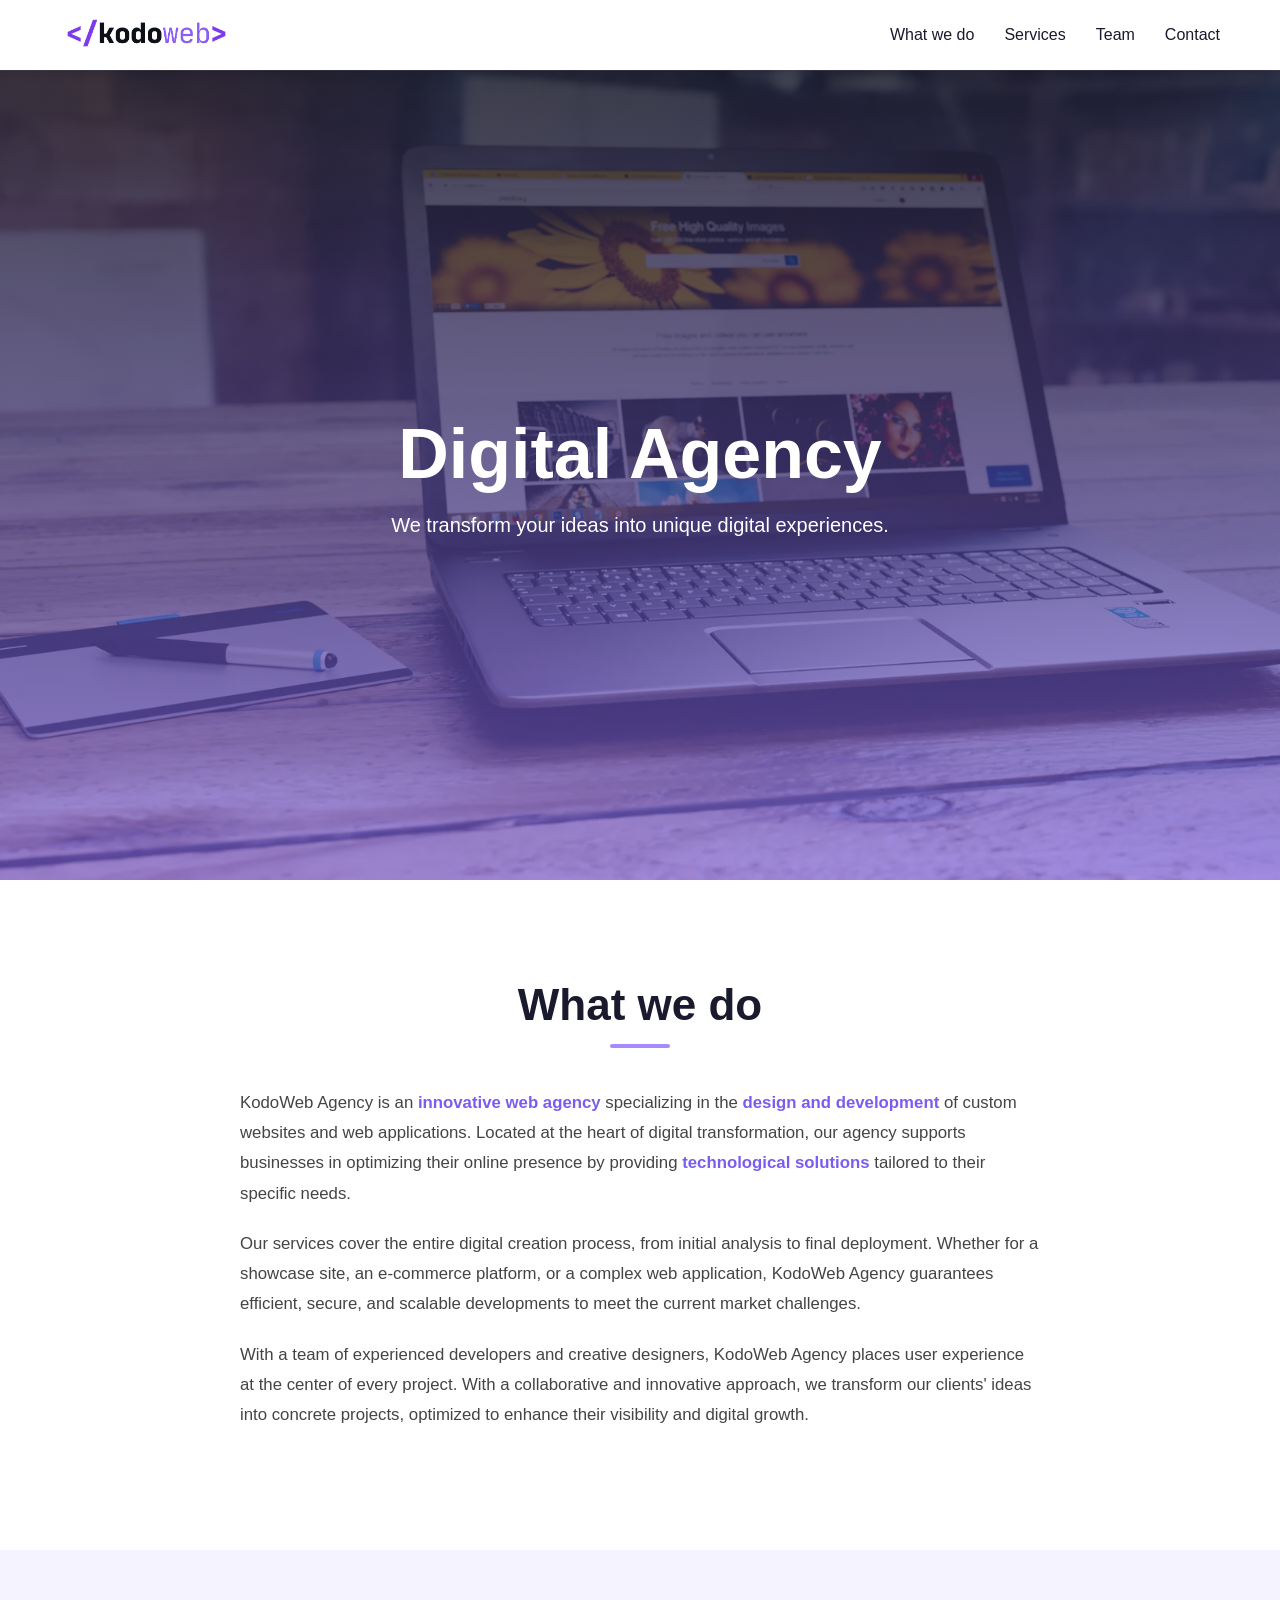
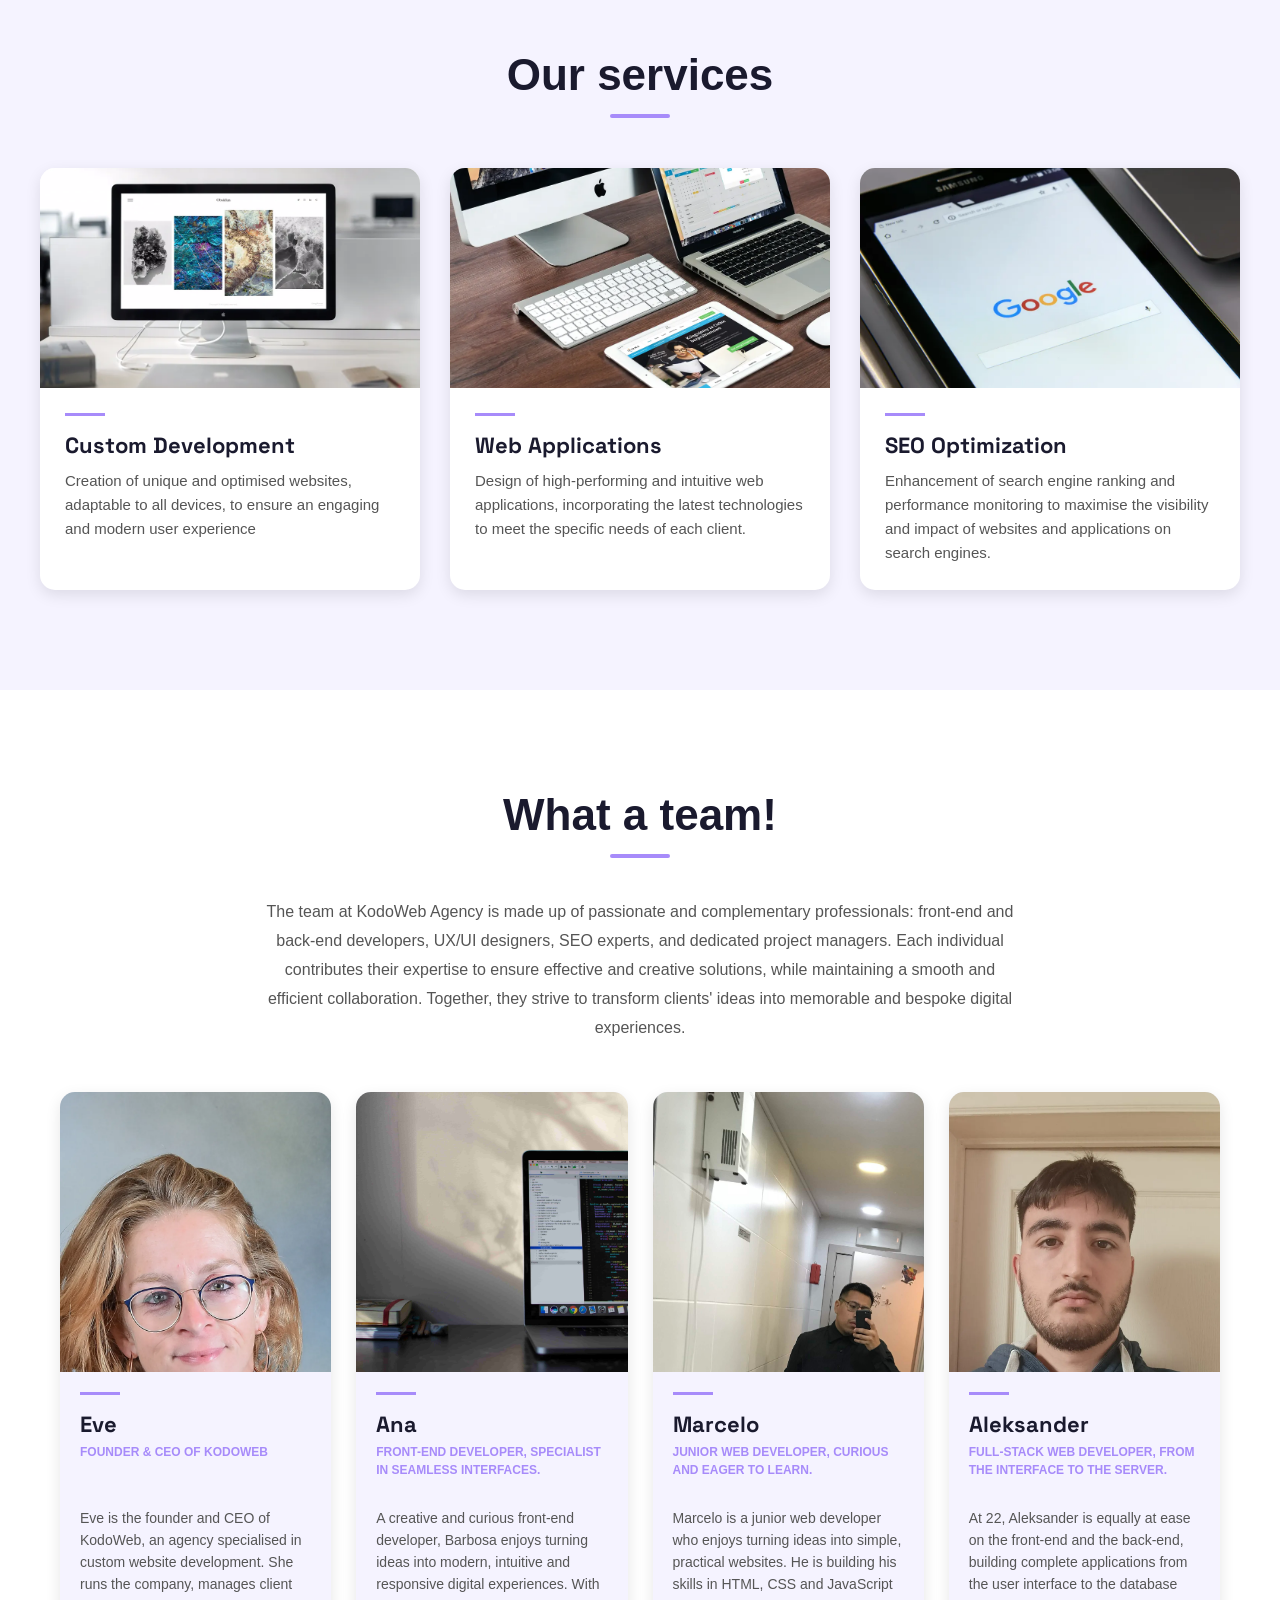
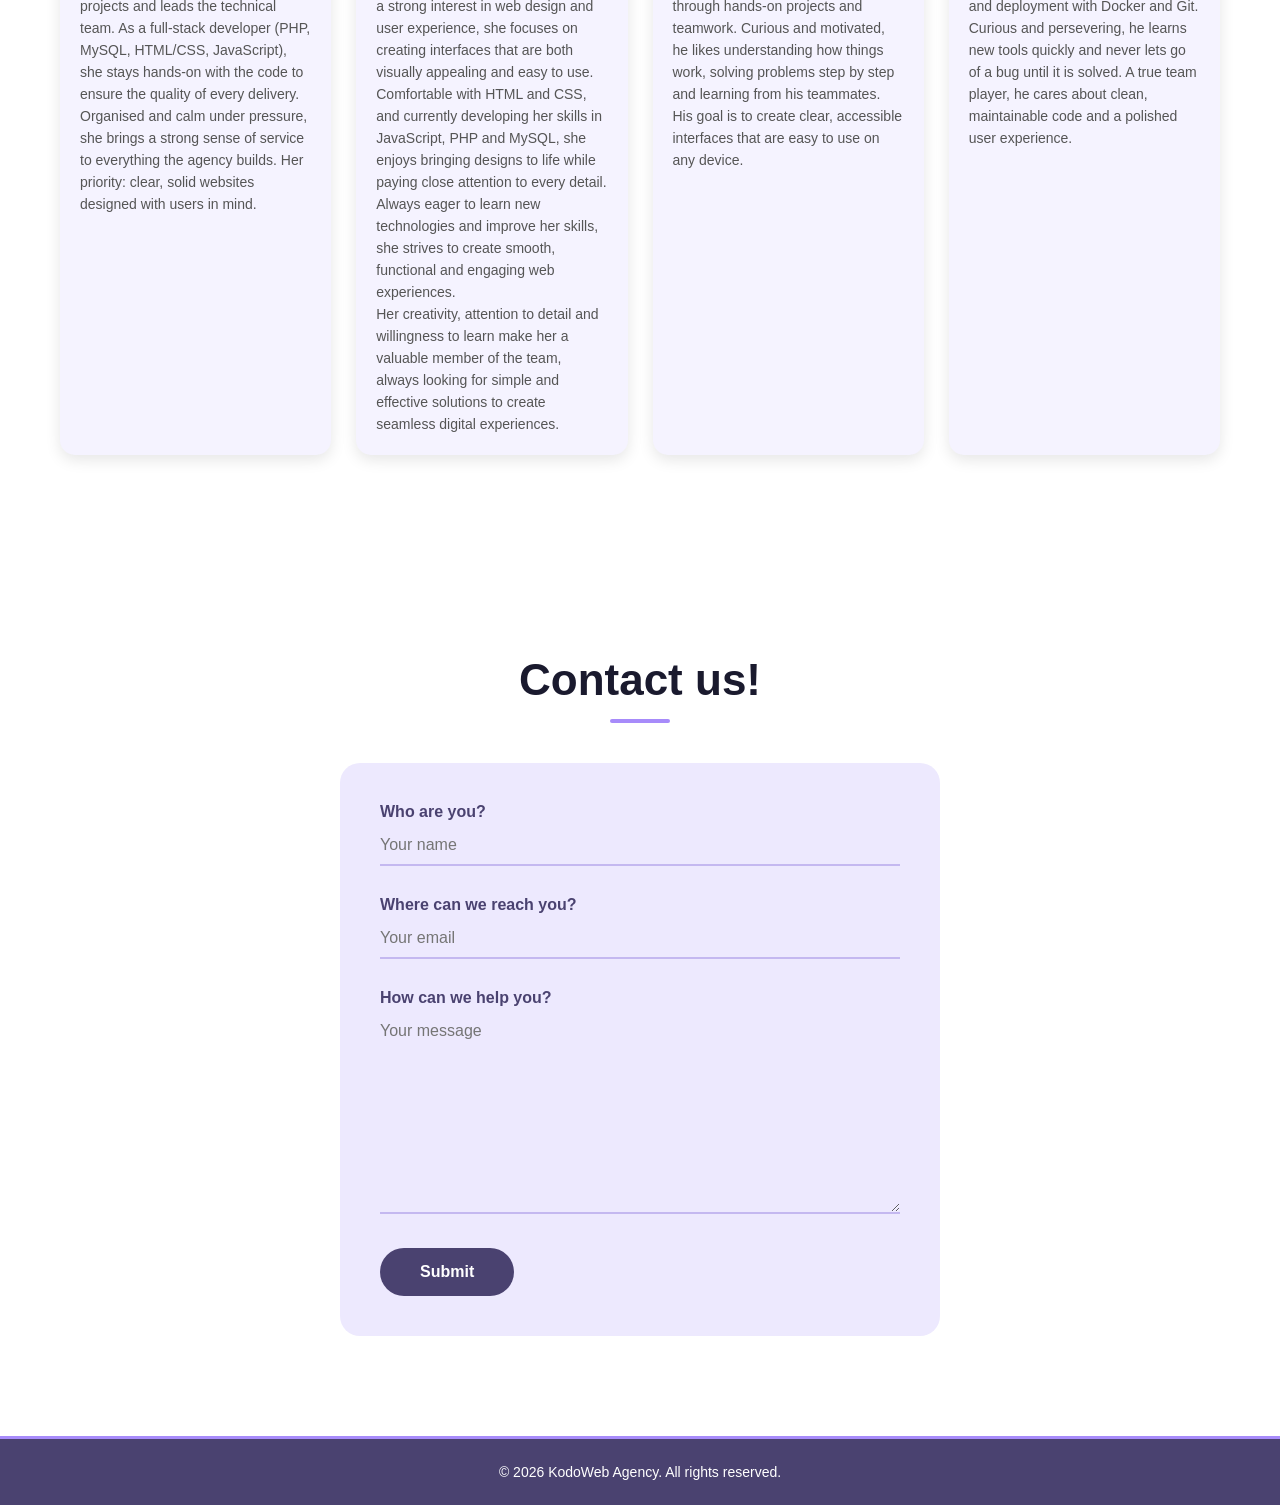
==== index.html @ e0d834b9 "modification du menu burger" ====
<!DOCTYPE html>
<html lang="en">
  <head>
    <meta charset="UTF-8">
    <meta name="viewport" content="width=device-width, initial-scale=1.0">

    <title>KodoWeb Agency – Custom websites, web apps & SEO</title>
    <meta name="description" content="KodoWeb Agency designs custom websites and web applications, and boosts your online visibility with SEO. Turn your ideas into unique digital experiences.">
    <meta property="og:type" content="website">
    <meta property="og:title" content="KodoWeb Agency – Custom websites, web apps & SEO">
    <meta property="og:description" content="KodoWeb Agency designs custom websites and web applications, and boosts your online visibility with SEO. Turn your ideas into unique digital experiences.">
    <meta property="og:image" content="assets/img/misc/hero.webp">

    <link rel="preconnect" href="https://fonts.googleapis.com">
    <link rel="preconnect" href="https://fonts.gstatic.com" crossorigin>
    <link href="https://fonts.googleapis.com/css2?family=Open+Sans:ital,wght@0,300..800;1,300..800&family=Space+Grotesk:wght@300..700&display=swap" rel="stylesheet">
    <link rel="stylesheet" href="assets/css/variables.css">
    <link rel="stylesheet" href="assets/css/header.css">
    <link rel="stylesheet" href="assets/css/hero.css">
    <link rel="stylesheet" href="assets/css/aboutus.css">
    <link rel="stylesheet" href="assets/css/services.css">
    <link rel="stylesheet" href="assets/css/equipe.css">
    <link rel="stylesheet" href="assets/css/contact.css">
    <link rel="stylesheet" href="assets/css/footer.css">
  </head>
  <body>
    <header>
      <nav class="container">
        <a href="#home" class="logo">
         <img src="assets/img/logo/kodoweb-logo-transparent-pour-fond-clair.png" alt="KodoWeb Agency" width="360" height="138">
        </a>

        <ul class="nav-links" id="main-menu">
          <li><a href="#about">What we do</a></li>
          <li><a href="#services">Services</a></li>
          <li><a href="#team">Team</a></li>
          <li><a href="#contact">Contact</a></li>
        </ul>
        
        <button class="burger" type="button" aria-label="Menu" aria-controls="main-menu" aria-expanded="false">
          <span></span>
          <span></span>
          <span></span>
        </button>
      </nav>
    </header>
    
    <main>
      <section id="home" class="hero">
        <h1><span>Digital Agency</span></h1>
        <p>We transform your ideas into unique digital experiences.</p>
        <div class="overlay"></div>
      </section>
  
      <section id="about" class="section about container">
        <h2>What we do</h2>
  
        <p> KodoWeb Agency is an <strong>innovative web agency</strong> specializing in the <strong>design and development</strong> of custom websites and web applications. Located at the heart of digital transformation, our agency supports businesses in optimizing their online presence by providing <strong>technological solutions</strong> tailored to their specific needs.</p>
        <p>Our services cover the entire digital creation process, from initial analysis to final deployment. Whether for a showcase site, an e-commerce platform, or a complex web application, KodoWeb Agency guarantees efficient, secure, and scalable developments to meet the current market challenges.</p>
        <p>With a team of experienced developers and creative designers, KodoWeb Agency places user experience at the center of every project. With a collaborative and innovative approach, we transform our clients' ideas into concrete projects, optimized to enhance their visibility and digital growth.</p>
      </section>
  
      <section id="services" class="section services container">
        <h2>Our services</h2>
  
        <div class="service-cards">
          <div class="card">
            <img src="./assets/img/services/websites.webp" alt="Desktop screen showing four photos of geode interiors" width="1000" height="656" loading="lazy">
  
            <div class="card-content">
              <h3>Custom Development</h3>
              <p>Creation of unique and optimised websites, adaptable to all devices, to ensure an engaging and modern user experience</p>
            </div>
          </div>
  
          <div class="card">
            <img src="./assets/img/services/applications.webp" alt="A computer, a laptop and a tablet displaying various websites" width="1000" height="664" loading="lazy">
            
            <div class="card-content">
              <h3>Web Applications</h3>
              <p>Design of high-performing and intuitive web applications, incorporating the latest technologies to meet the specific needs of each client.</p>
            </div>
          </div>
  
          <div class="card">
            <img src="./assets/img/services/seo.webp" alt="Tablet on a table showing a search engine" width="1000" height="668" loading="lazy">
  
            <div class="card-content">
              <h3>SEO Optimization</h3>
              <p>Enhancement of search engine ranking and performance monitoring to maximise the visibility and impact of websites and applications on search engines.</p>
            </div>
          </div>
        </div>
      </section>
  
      <section id="team" class="section team container">
        <h2>What a team!</h2>
        
        <p class="intro">The team at KodoWeb Agency is made up of passionate and complementary professionals: front-end and back-end developers, UX/UI designers, SEO experts, and dedicated project managers. Each individual contributes their expertise to ensure effective and creative solutions, while maintaining a smooth and efficient collaboration. Together, they strive to transform clients' ideas into memorable and bespoke digital experiences.</p>

        <div class="team-cards">
          <div class="card">
           <img src="./assets/img/equipe/eve.webp" alt="Blonde woman with glasses and a bob haircut, dressed in blue" width="1000" height="1500" loading="lazy">
  
            <div class="card-content">
              <h3>Eve</h3>
              <p class="card-intro">Founder & CEO of KodoWeb</p>
              <p>Eve is the founder and CEO of KodoWeb, an agency specialised in custom website development. She runs the company, manages client projects and leads the technical team. As a full-stack developer (PHP, MySQL, HTML/CSS, JavaScript), she stays hands-on with the code to ensure the quality of every delivery. Organised and calm under pressure, she brings a strong sense of service to everything the agency builds. Her priority: clear, solid websites designed with users in mind.</p>
            </div>
          </div>
  
          <div class="card">
            <img src="./assets/img/equipe/ana.jpg" alt="My workspace as a web developer" width="1000" height="1500" loading="lazy">
  
            <div class="card-content">
              <h3>Ana</h3>
              <p class="card-intro">Front-End Developer, specialist in seamless interfaces.</p>
              <p>A creative and curious front-end developer, Barbosa enjoys turning ideas into modern, intuitive and responsive digital experiences. With a strong interest in web design and user experience, she focuses on creating interfaces that are both visually appealing and easy to use.<br> Comfortable with HTML and CSS, and currently developing her skills in JavaScript, PHP and MySQL, she enjoys bringing designs to life while paying close attention to every detail. Always eager to learn new technologies and improve her skills, she strives to create smooth, functional and engaging web experiences.<br> Her creativity, attention to detail and willingness to learn make her a valuable member of the team, always looking for simple and effective solutions to create seamless digital experiences.</p>
            </div>
          </div>
  
          <div class="card">
            <img class="marcelo-photo" src="./assets/img/equipe/marcelo.jpg" alt="Marcelo wearing glasses and a black shirt, taking a mirror selfie " width="1626" height="3840" loading="lazy">
  
            <div class="card-content">
              <h3>Marcelo</h3>
              <p class="card-intro">Junior Web Developer, curious and eager to learn.</p>
              <p>Marcelo is a junior web developer who enjoys turning ideas into simple, practical websites. He is building his skills in HTML, CSS and JavaScript through hands-on projects and teamwork. Curious and motivated, he likes understanding how things work, solving problems step by step and learning from his teammates. His goal is to create clear, accessible interfaces that are easy to use on any device.</p>
            </div>
          </div>

          <div class="card">
            <img src="./assets/img/equipe/aleksander.webp" alt="Young man with short dark hair and a beard, wearing a navy blue hoodie, looking at the camera" width="1000" height="1500" loading="lazy">

            <div class="card-content">
              <h3>Aleksander</h3>
              <p class="card-intro">Full-Stack Web Developer, from the interface to the server.</p>
              <p>At 22, Aleksander is equally at ease on the front-end and the back-end, building complete applications from the user interface to the database and deployment with Docker and Git. Curious and persevering, he learns new tools quickly and never lets go of a bug until it is solved. A true team player, he cares about clean, maintainable code and a polished user experience.</p>
            </div>
          </div>
        </div>
      </section>
  
      <section id="contact" class="section contact">
        <h2>Contact us!</h2>
  
        <span class="status"></span>
  
        <form id="contact-form" action="mail.php" method="POST">
          <div class="form-group">
            <label for="name">Who are you?</label>
            <input type="text" id="name" name="name" placeholder="Your name" required>
          </div>
          
          <div class="form-group">
            <label for="email">Where can we reach you?</label>
            <input type="email" id="email" name="email" placeholder="Your email" required>
          </div>
  
          <div class="form-group">
            <label for="message">How can we help you?</label>
            <textarea id="message" name="message" placeholder="Your message" rows="10" required></textarea>
          </div>
          
          <button id="form-trigger" type="submit">Submit</button>
        </form>
      </section>
    </main>

    <footer>
      <p>&copy; 2026 KodoWeb Agency. All rights reserved.</p>
    </footer>

    <script src="assets/js/scripts.js"></script>
    <script src="assets/js/menuburger.js"></script>
  </body>
</html>
---- assets/css/variables.css ----
:root {
  --violet: #a78bfa;
  --violet-fonce: #7c5cf0;
  --texte: #1a1a2e;
  --fond: #ffffff;
}
---- assets/css/header.css ----
* {
  margin: 0;
  padding: 0;
  box-sizing: border-box;
}
html {
  scroll-behavior: smooth;
  scroll-padding-top: 80px;
}
body {
  font-family: "Segoe UI", sans-serif;
  color: var(--texte);
  background-color: var(--fond);
}
header {
  position: sticky;
  top: 0;
  z-index: 100;
  background-color: var(--fond);
  box-shadow: 0 2px 10px rgba(0, 0, 0, 0.1);
}
.container {
  max-width: 1200px;
  margin: auto;
  padding: 0 20px;
}
nav {
  position: relative;
  display: flex;
  justify-content: space-between;
  align-items: center;
  height: 70px;
}
.logo img {
  display: block;
  height: 40px;
  width: auto;
}
/* menu */
.nav-links {
  display: flex;
  gap: 30px;
  list-style: none;
}
.nav-links a {
  text-decoration: none;
  color: var(--texte);
  font-weight: 500;
}
.nav-links a:hover {
  color: var(--violet);
  text-decoration: underline;
}
/* menu burger */
.burger {
  display: none;
  background: none;
  border: none;
  cursor: pointer;
}
.burger span {
  display: block;
  width: 25px;
  height: 3px;
  margin: 5px 0;
  background-color: var(--texte);
}

@media (max-width: 768px) {
  .burger {
    display: block;
  }

  .nav-links {
    display: none;
    position: absolute;
    top: 70px;
    left: 0;
    width: 100%;
    flex-direction: column;
    gap: 0;
    background-color: var(--fond);
  }

  .nav-links.open {
    display: flex;
  }

  .nav-links li {
    border-top: 1px solid #eee;
  }

  .nav-links a {
    display: block;
    padding: 15px 20px;
  }
}
---- assets/css/hero.css ----
/* hero */
.hero {
  display: flex;
  flex-direction: column;
  justify-content: center;
  align-items: center;
  min-height: 90vh;
  padding: 40px 20px;
  text-align: center;
  color: white;
  /* un degradé violet par dessus la photo */
  background-image: linear-gradient(rgba(26, 26, 46, 0.8), rgba(124, 92, 240, 0.6)), url('../img/misc/hero.webp');
  background-size: cover;
  background-position: center;
}

.hero h1 {
  margin-bottom: 20px;
  font-size: 70px;
  font-weight: bold;
}

.hero p {
  max-width: 600px;
  font-size: 20px;
}

@media (max-width: 768px) {
  .hero h1 {
    font-size: 40px;
  }

  .hero p {
    font-size: 18px;
  }
}
---- assets/css/aboutus.css ----
.section {
  padding: 100px 20px;
}
.section h2 {
  font-size: clamp(2rem, 4vw, 2.75rem);
  margin-bottom: 40px;
  text-align: center;
}
.section h2::after {
  content: "";
  display: block;
  width: 60px;
  height: 4px;
  background: var(--violet);
  border-radius: 4px;
  margin: 14px auto 0;
}
.about p {
  max-width: 800px;  
  margin: 0 auto 20px;
  line-height: 1.8;
  font-size: 1.05rem;
  color: #444;
}
.about strong {
  color: var(--violet-fonce);
  font-weight: 600;
}
---- assets/css/services.css ----
.services {
  max-width: none;
  background-color: #f5f3ff;
}
.service-cards {
  display: grid;
  grid-template-columns: repeat(3, 1fr);
  gap: 30px;
  max-width: 1200px;
  margin: 50px auto 0;
}
.services .card {
  background-color: white;
  border-radius: 15px;
  overflow: hidden;
  box-shadow: 0 5px 15px rgba(0, 0, 0, 0.1);
  transition: 0.3s;
}
.services .card:hover {
  transform: translateY(-10px);
}
.services .card img {
  display: block;
  width: 100%;
  height: 220px;
  object-fit: cover;
}
.services .card-content {
  padding: 25px;
}
.services .card-content::before {
  content: "";
  display: block;
  width: 40px;
  height: 3px;
  margin-bottom: 15px;
  background-color: var(--violet);
}
.services .card h3 {
  margin-bottom: 10px;
  font-family: "Space Grotesk", sans-serif;
  font-size: 22px;
  color: #1a1a2e;
}
.services .card p {
  font-size: 15px;
  line-height: 1.6;
  color: #555;
}

@media (max-width: 768px) {
  .section {
    padding: 70px 20px;
  }

  .service-cards {
    grid-template-columns: 1fr;
  }
}
---- assets/css/equipe.css ----
.team {
  background-color: white;
}
.team .intro {
  max-width: 750px;
  margin: 0 auto;
  text-align: center;
  line-height: 1.8;
  color: #555;
}
.team-cards {
  display: grid;
  grid-template-columns: repeat(4, 1fr);
  gap: 25px;
  max-width: 1200px;
  margin: 50px auto 0;
}
.team .card {
  background-color: #f5f3ff;
  border-radius: 15px;
  overflow: hidden;
  box-shadow: 0 5px 15px rgba(0, 0, 0, 0.1);
  transition: 0.3s;
}
.team .card:hover {
  transform: translateY(-10px);
}
.team .card img {
  display: block;
  width: 100%;
  height: 340px;
  object-fit: cover;
  object-position: top;
}
.team .card-content {
  padding: 25px;
}
.team .card-content::before {
  content: "";
  display: block;
  width: 40px;
  height: 3px;
  margin-bottom: 15px;
  background-color: var(--violet);
}
.team .card h3 {
  margin-bottom: 5px;
  font-family: "Space Grotesk", sans-serif;
  font-size: 24px;
  color: #1a1a2e;
}
.team .card p {
  font-size: 14px;
  line-height: 24px;
  color: #555;
}
.team .card .card-intro {
  min-height: 54px;
  margin-bottom: 10px;
  font-size: 12px;
  line-height: 18px;
  font-weight: bold;
  text-transform: uppercase;
  color: var(--violet);
}
.team-cards {
  width: 100%;
  max-width: 1200px;
  margin: 50px auto 0;
}
.team .card img {
  height: 280px;
}
.team .card-content {
  padding: 20px;
}
.team .card h3 {
  font-size: 22px;
}
.team .card p {
  font-size: 14px;
  line-height: 22px;
}
.team .card:hover {
  transform: translateY(-5px);
  box-shadow: 0 10px 25px rgba(139, 92, 246, 0.2);
}

@media (max-width: 1100px) {
  .team-cards {
    grid-template-columns: repeat(2, 1fr);
  }
}
@media (max-width: 600px) {
  .team-cards {
    grid-template-columns: 1fr;
  }
}
---- assets/css/contact.css ----
.contact {
  background-color: white;
}
#contact-form {
  max-width: 600px;
  margin: auto;
  padding: 40px;
  background-color: #ede9fe;
  border-radius: 20px;
}
.form-group {
  margin-bottom: 30px;
}
label {
  display: block;
  margin-bottom: 5px;
  color: #4a4270;
  font-weight: bold;
}
input, textarea {
  width: 100%;
  padding: 10px 0;
  font-family: inherit;
  font-size: 16px;
  background-color: transparent;
  border: none;
  border-bottom: 2px solid #c4b8f0;
}
input:focus, textarea:focus {
  outline: none;
  border-bottom: 2px solid var(--violet);
}
#form-trigger {
  padding: 15px 40px;
  font-size: 16px;
  font-weight: bold;
  color: white;
  background-color: #4a4270;
  border: none;
  border-radius: 50px;
  cursor: pointer;
}
#form-trigger:hover {
  background-color: var(--violet);
}
.status {
  display: block;
  margin-bottom: 20px;
  text-align: center;
}
.success {
  color: green;
}
.error {
  color: red;
}

@media (max-width: 600px) {
  #contact-form {
    padding: 25px;
  }

  #form-trigger {
    width: 100%;
  }
}
---- assets/css/footer.css ----
footer {
  padding: 25px;
  background-color: #4a4270;
  border-top: 3px solid var(--violet);
  text-align: center;
}
footer p {
  color: white;
  font-size: 14px;
}
footer a {
  color: white;
}
footer a:hover {
  color: var(--violet);
}
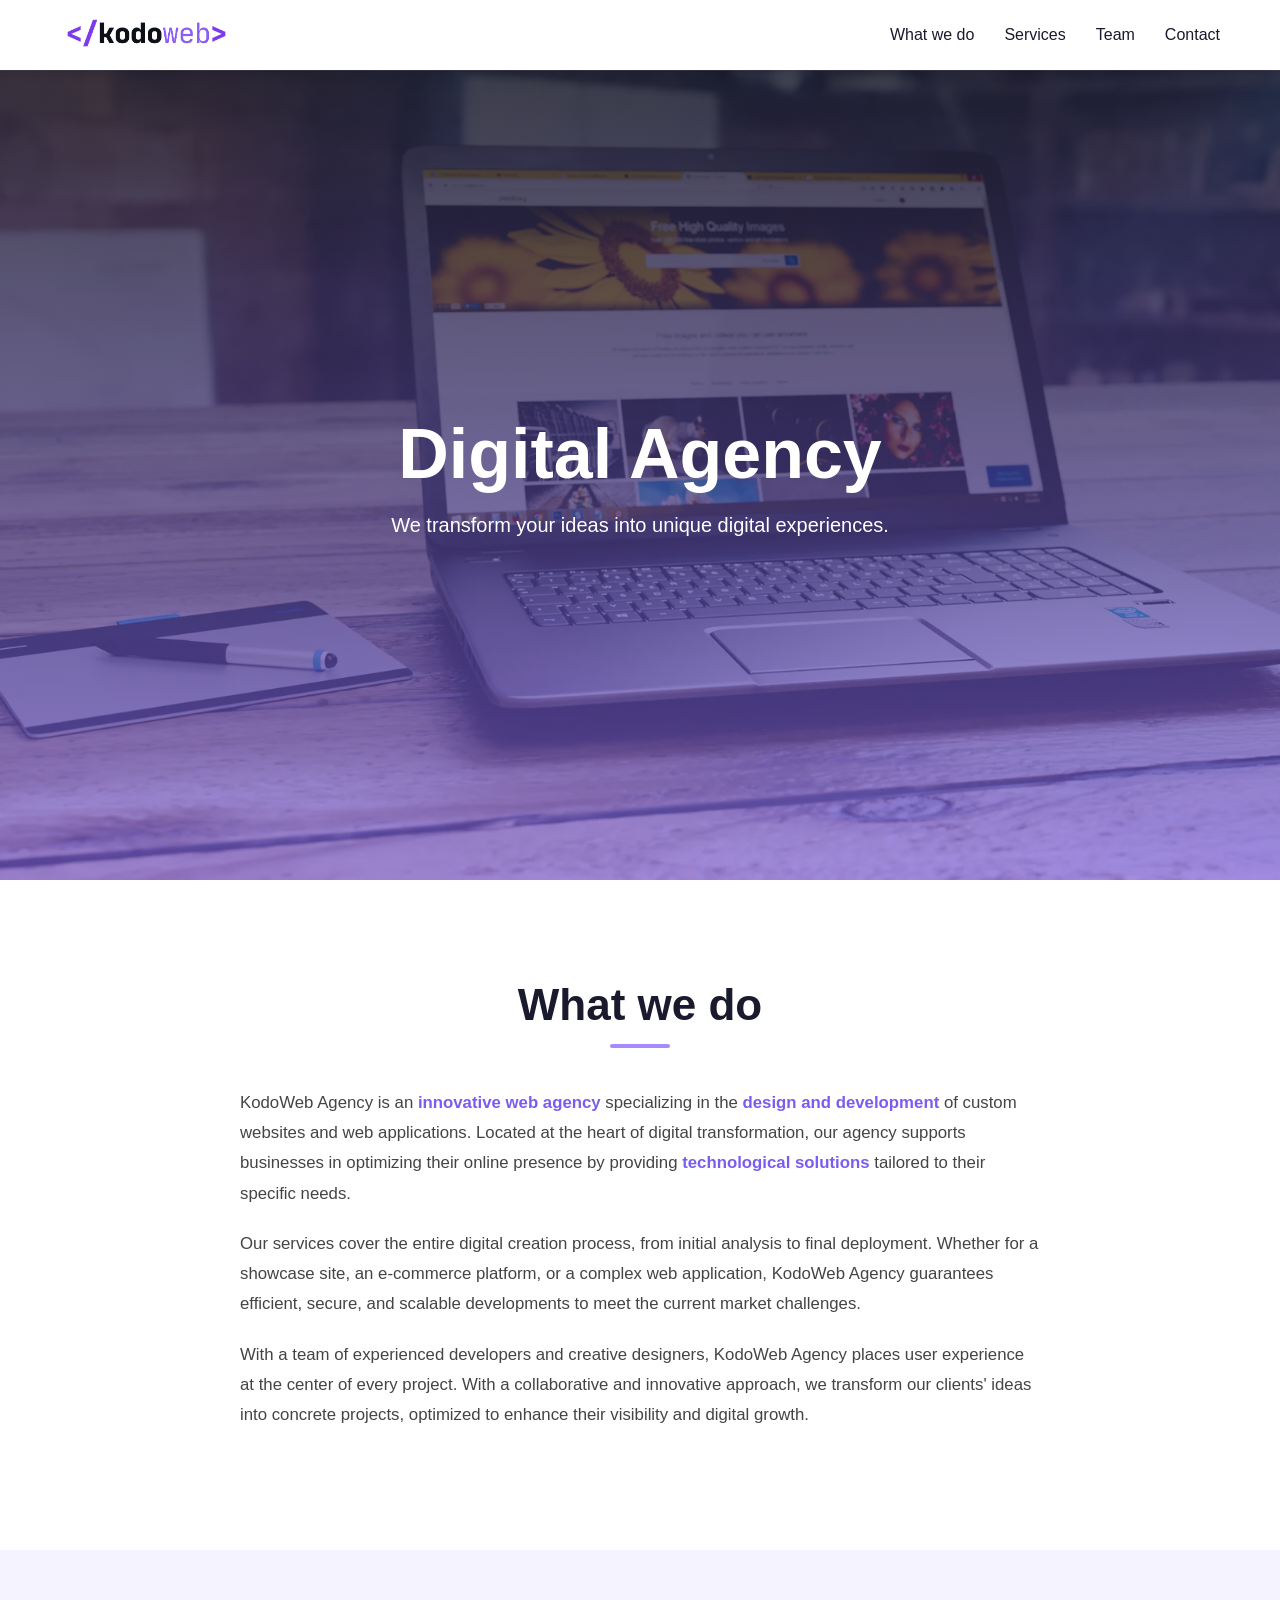
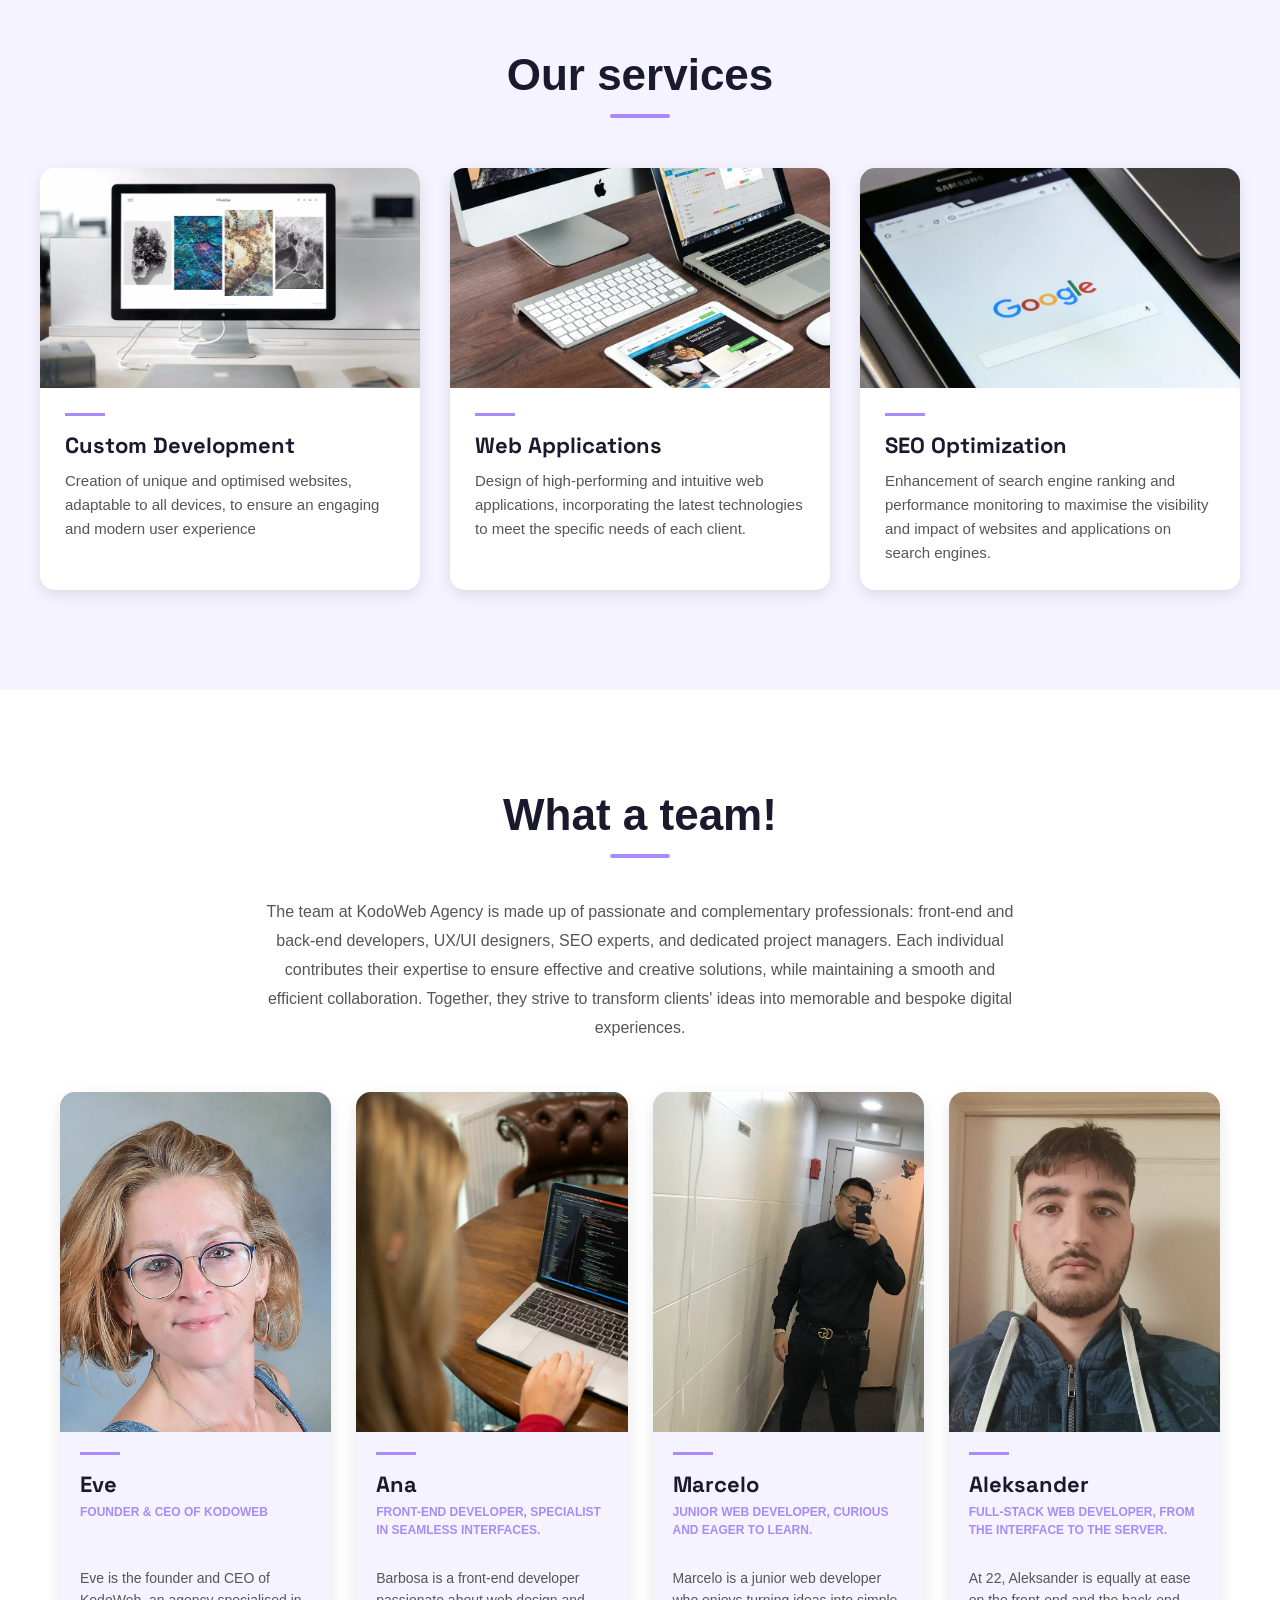
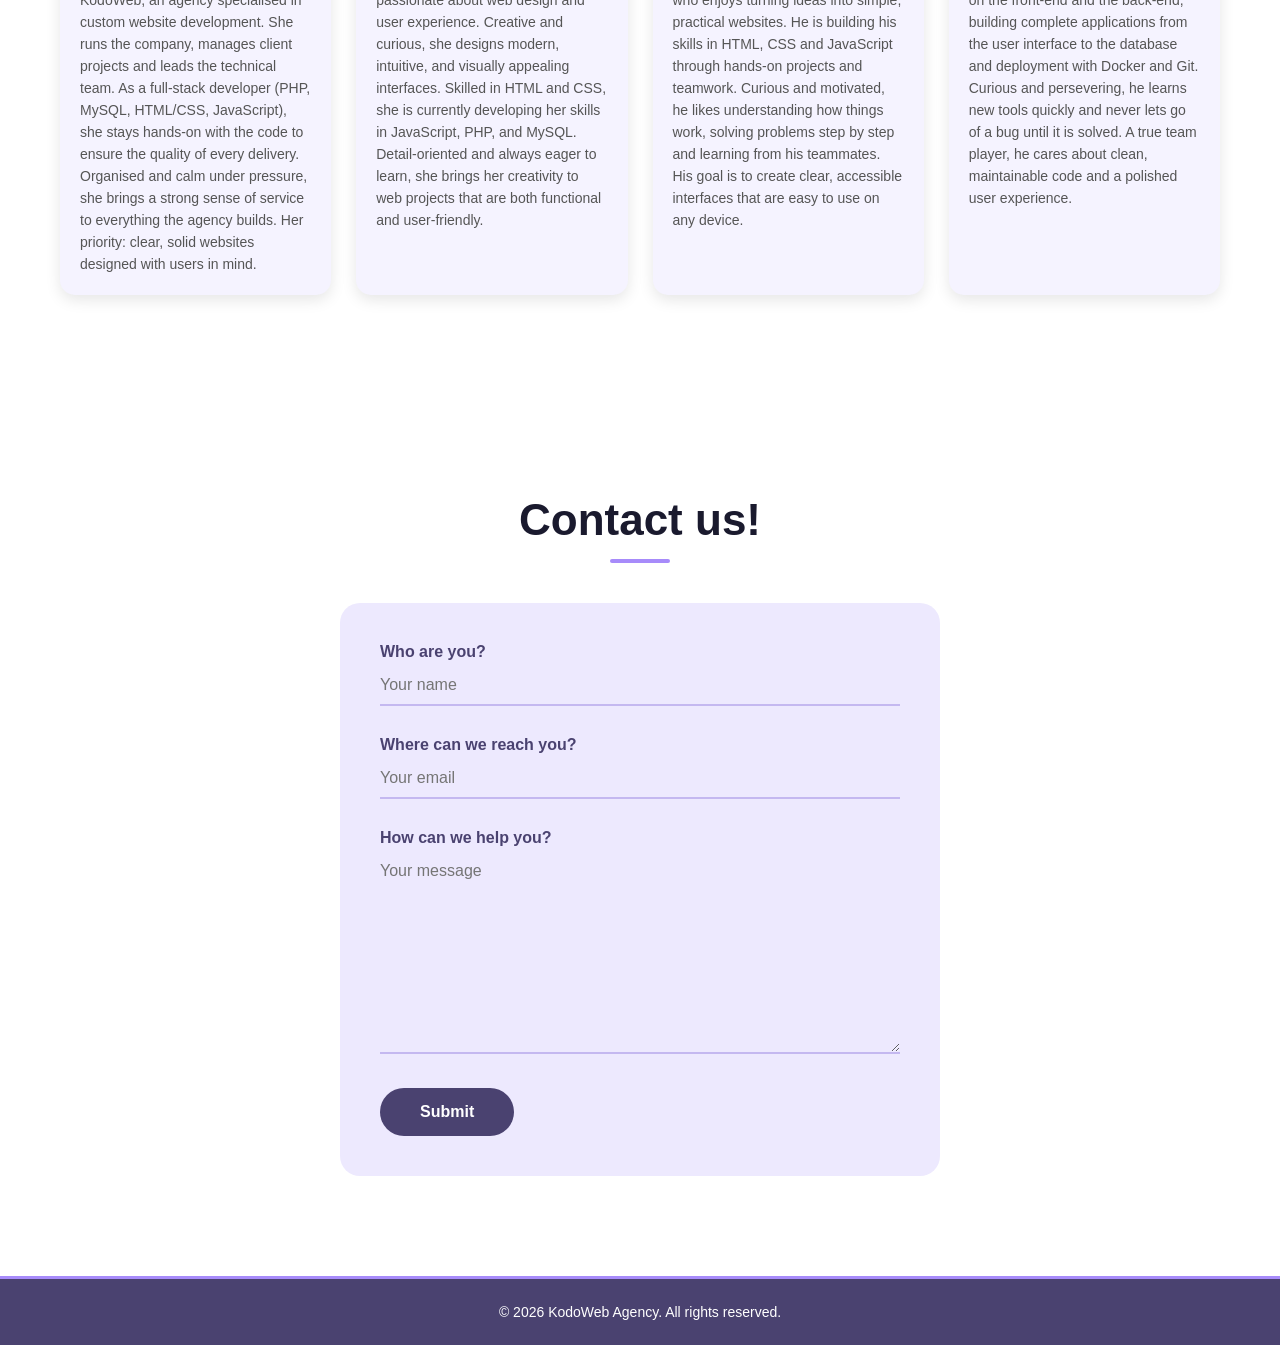
==== commit 48f78e91: "code plus propre" ====
--- a/index.html
+++ b/index.html
@@ -110,12 +110,12 @@
           </div>
   
           <div class="card">
-            <img src="./assets/img/equipe/ana.jpg" alt="My workspace as a web developer" width="1000" height="1500" loading="lazy">
+            <img src="./assets/img/equipe/ana1.jpg" alt="My workspace as a web developer" width="1000" height="1500" loading="lazy">
   
             <div class="card-content">
               <h3>Ana</h3>
               <p class="card-intro">Front-End Developer, specialist in seamless interfaces.</p>
-              <p>A creative and curious front-end developer, Barbosa enjoys turning ideas into modern, intuitive and responsive digital experiences. With a strong interest in web design and user experience, she focuses on creating interfaces that are both visually appealing and easy to use.<br> Comfortable with HTML and CSS, and currently developing her skills in JavaScript, PHP and MySQL, she enjoys bringing designs to life while paying close attention to every detail. Always eager to learn new technologies and improve her skills, she strives to create smooth, functional and engaging web experiences.<br> Her creativity, attention to detail and willingness to learn make her a valuable member of the team, always looking for simple and effective solutions to create seamless digital experiences.</p>
+              <p>Barbosa is a front-end developer passionate about web design and user experience. Creative and curious, she designs modern, intuitive, and visually appealing interfaces. Skilled in HTML and CSS, she is currently developing her skills in JavaScript, PHP, and MySQL. Detail-oriented and always eager to learn, she brings her creativity to web projects that are both functional and user-friendly.</p>
             </div>
           </div>
   
@@ -172,6 +172,5 @@
     </footer>
 
     <script src="assets/js/scripts.js"></script>
-    <script src="assets/js/menuburger.js"></script>
   </body>
 </html>
--- a/assets/css/variables.css
+++ b/assets/css/variables.css
@@ -3,4 +3,7 @@
   --violet-fonce: #7c5cf0;
   --texte: #1a1a2e;
   --fond: #ffffff;
+  --font-titre: "Space Grotesk", sans-serif;
+  --espace-bloc: 40px;
+  --espace-texte: 20px;
 }
--- a/assets/css/header.css
+++ b/assets/css/header.css
@@ -43,13 +43,34 @@
   list-style: none;
 }
 .nav-links a {
+  position: relative; /* pour placer la ligne sous le lien */
   text-decoration: none;
   color: var(--texte);
   font-weight: 500;
+  transition: color 0.3s;
 }
-.nav-links a:hover {
+/* la ligne sous le lien, cachée au départ */
+.nav-links a::after {
+  content: "";
+  position: absolute;
+  left: 0;
+  bottom: -6px;
+  width: 100%;
+  height: 2px;
+  border-radius: 2px;
+  background-color: var(--violet);
+  transform: scaleX(0);
+  transform-origin: right; /* quand la souris part, la ligne file vers la droite */
+  transition: transform 0.3s ease;
+}
+.nav-links a:hover,
+.nav-links a:focus-visible {
   color: var(--violet);
-  text-decoration: underline;
+}
+.nav-links a:hover::after,
+.nav-links a:focus-visible::after {
+  transform: scaleX(1);
+  transform-origin: left; /* au survol, la ligne part du début du mot */
 }
 /* menu burger */
 .burger {
@@ -82,7 +103,7 @@
     background-color: var(--fond);
   }
 
-  .nav-links.open {
+  .nav-links.nav-active {
     display: flex;
   }
 
@@ -94,4 +115,9 @@
     display: block;
     padding: 15px 20px;
   }
+
+  /* sur mobile le lien prend toute la largeur, la ligne ne serait pas sous le mot */
+  .nav-links a::after {
+    display: none;
+  }
 }
--- a/assets/css/equipe.css
+++ b/assets/css/equipe.css
@@ -1,6 +1,216 @@
+* {
+  margin: 0;
+  padding: 0;
+  box-sizing: border-box;
+}
+
+html {
+  scroll-behavior: smooth;
+  scroll-padding-top: 80px; /* pour que les titres ne passent pas sous le menu */
+}
+
+body {
+  font-family: "Segoe UI", sans-serif;
+  color: var(--texte);
+  background-color: var(--fond);
+}
+
+/* header */
+header {
+  position: sticky;
+  top: 0;
+  z-index: 100;
+  background-color: var(--fond);
+  box-shadow: 0 2px 10px rgba(0, 0, 0, 0.1);
+}
+
+.container {
+  max-width: 1200px;
+  margin: auto;
+  padding: 0 20px;
+}
+
+nav {
+  position: relative;
+  display: flex;
+  justify-content: space-between;
+  align-items: center;
+  height: 70px;
+}
+
+.logo img {
+  display: block;
+  height: 40px;
+  width: auto;
+}
+
+/* menu */
+.nav-links {
+  display: flex;
+  gap: 30px;
+  list-style: none;
+}
+
+.nav-links a {
+  text-decoration: none;
+  color: var(--texte);
+  font-weight: 500;
+}
+
+/* menu burger */
+.burger {
+  display: none;
+  background: none;
+  border: none;
+  cursor: pointer;
+}
+
+.burger span {
+  display: block;
+  width: 25px;
+  height: 3px;
+  margin: 5px 0;
+  background-color: var(--texte);
+}
+
+/* mobile */
+@media (max-width: 768px) {
+  .burger {
+    display: block;
+  }
+
+  .nav-links {
+    display: none;
+    position: absolute;
+    top: 70px;
+    left: 0;
+    width: 100%;
+    flex-direction: column;
+    gap: 0;
+    background-color: var(--fond);
+  }
+
+  .nav-links.open {
+    display: flex;
+  }
+
+  .nav-links li {
+    border-top: 1px solid #eee;
+  }
+
+  .nav-links a {
+    display: block;
+    padding: 15px 20px;
+  }
+}
+
+/* introduction */
+.section {
+  padding: 100px 20px;
+}
+.section h2 {
+  font-size: clamp(2rem, 4vw, 2.75rem);
+  margin-bottom: 40px;
+  text-align: center;
+}
+.section h2::after {
+  content: "";
+  display: block;
+  width: 60px;
+  height: 4px;
+  background: var(--violet);
+  border-radius: 4px;
+  margin: 14px auto 0;
+}
+.about p {
+  max-width: 800px;  
+  margin: 0 auto 20px;
+  line-height: 1.8;
+  font-size: 1.05rem;
+  color: #444;
+}
+.about strong {
+  color: var(--violet-fonce);
+  font-weight: 600;
+}
+
+
+
+/* services */
+.services {
+  max-width: none; /* pour que le fond prenne toute la largeur */
+  background-color: #f5f3ff;
+}
+
+.service-cards {
+  display: grid;
+  grid-template-columns: repeat(3, 1fr);
+  gap: 30px;
+  max-width: 1200px;
+  margin: 50px auto 0;
+}
+
+.services .card {
+  background-color: white;
+  border-radius: 15px;
+  overflow: hidden;
+  box-shadow: 0 5px 15px rgba(0, 0, 0, 0.1);
+  transition: 0.3s;
+}
+
+.services .card:hover {
+  transform: translateY(-10px);
+}
+
+.services .card img {
+  display: block;
+  width: 100%;
+  height: 220px;
+  object-fit: cover;
+}
+
+.services .card-content {
+  padding: 25px;
+}
+
+/* petit trait violet */
+.services .card-content::before {
+  content: "";
+  display: block;
+  width: 40px;
+  height: 3px;
+  margin-bottom: 15px;
+  background-color: var(--violet);
+}
+
+.services .card h3 {
+  margin-bottom: 10px;
+  font-family: "Space Grotesk", sans-serif;
+  font-size: 22px;
+  color: #1a1a2e;
+}
+
+.services .card p {
+  font-size: 15px;
+  line-height: 1.6;
+  color: #555;
+}
+
+@media (max-width: 768px) {
+  .section {
+    padding: 70px 20px;
+  }
+
+  .service-cards {
+    grid-template-columns: 1fr;
+  }
+}
+
+/* equipe */
 .team {
   background-color: white;
 }
+
 .team .intro {
   max-width: 750px;
   margin: 0 auto;
@@ -8,13 +218,16 @@
   line-height: 1.8;
   color: #555;
 }
+
 .team-cards {
   display: grid;
   grid-template-columns: repeat(4, 1fr);
   gap: 25px;
+  width: 100%;
   max-width: 1200px;
   margin: 50px auto 0;
 }
+
 .team .card {
   background-color: #f5f3ff;
   border-radius: 15px;
@@ -22,19 +235,30 @@
   box-shadow: 0 5px 15px rgba(0, 0, 0, 0.1);
   transition: 0.3s;
 }
+
 .team .card:hover {
-  transform: translateY(-10px);
-}
+  transform: translateY(-5px);
+  box-shadow: 0 10px 25px rgba(139, 92, 246, 0.2);
+}
+
 .team .card img {
   display: block;
   width: 100%;
   height: 340px;
   object-fit: cover;
-  object-position: top;
-}
+  object-position: center;
+}
+
+/* la photo de Marcelo est cadrée plus bas */
+.team .card img[src*="marcelo"] {
+  object-position: center 35%;
+}
+
 .team .card-content {
-  padding: 25px;
-}
+  padding: 20px;
+}
+
+/* petit trait violet */
 .team .card-content::before {
   content: "";
   display: block;
@@ -43,17 +267,21 @@
   margin-bottom: 15px;
   background-color: var(--violet);
 }
+
 .team .card h3 {
   margin-bottom: 5px;
   font-family: "Space Grotesk", sans-serif;
-  font-size: 24px;
+  font-size: 22px;
   color: #1a1a2e;
 }
+
 .team .card p {
   font-size: 14px;
-  line-height: 24px;
+  line-height: 22px;
   color: #555;
 }
+
+/* le poste prend toujours la meme place pour que les textes soient alignés */
 .team .card .card-intro {
   min-height: 54px;
   margin-bottom: 10px;
@@ -63,36 +291,106 @@
   text-transform: uppercase;
   color: var(--violet);
 }
-.team-cards {
-  width: 100%;
-  max-width: 1200px;
-  margin: 50px auto 0;
-}
-.team .card img {
-  height: 280px;
-}
-.team .card-content {
-  padding: 20px;
-}
-.team .card h3 {
-  font-size: 22px;
-}
-.team .card p {
-  font-size: 14px;
-  line-height: 22px;
-}
-.team .card:hover {
-  transform: translateY(-5px);
-  box-shadow: 0 10px 25px rgba(139, 92, 246, 0.2);
-}
 
 @media (max-width: 1100px) {
   .team-cards {
     grid-template-columns: repeat(2, 1fr);
   }
 }
+
 @media (max-width: 600px) {
   .team-cards {
     grid-template-columns: 1fr;
   }
 }
+
+/* contact */
+.contact {
+  background-color: white;
+}
+
+#contact-form {
+  max-width: 600px;
+  margin: auto;
+  padding: 40px;
+  background-color: #ede9fe;
+  border-radius: 20px;
+}
+
+.form-group {
+  margin-bottom: 30px;
+}
+
+label {
+  display: block;
+  margin-bottom: 5px;
+  color: #4a4270;
+  font-weight: bold;
+}
+
+input, textarea {
+  width: 100%;
+  padding: 10px 0;
+  font-family: inherit;
+  font-size: 16px;
+  background-color: transparent;
+  border: none;
+  border-bottom: 2px solid #c4b8f0;
+}
+
+input:focus, textarea:focus {
+  outline: none;
+  border-bottom: 2px solid var(--violet);
+}
+
+#form-trigger {
+  padding: 15px 40px;
+  font-size: 16px;
+  font-weight: bold;
+  color: white;
+  background-color: #4a4270;
+  border: none;
+  border-radius: 50px;
+  cursor: pointer;
+}
+
+#form-trigger:hover {
+  background-color: var(--violet);
+}
+
+.status {
+  display: block;
+  margin-bottom: 20px;
+  text-align: center;
+}
+
+.success {
+  color: green;
+}
+
+.error {
+  color: red;
+}
+
+@media (max-width: 600px) {
+  #contact-form {
+    padding: 25px;
+  }
+
+  #form-trigger {
+    width: 100%;
+  }
+}
+
+/* footer */
+footer {
+  padding: 25px;
+  background-color: #4a4270;
+  border-top: 3px solid var(--violet);
+  text-align: center;
+}
+
+footer p {
+  color: white;
+  font-size: 14px;
+}
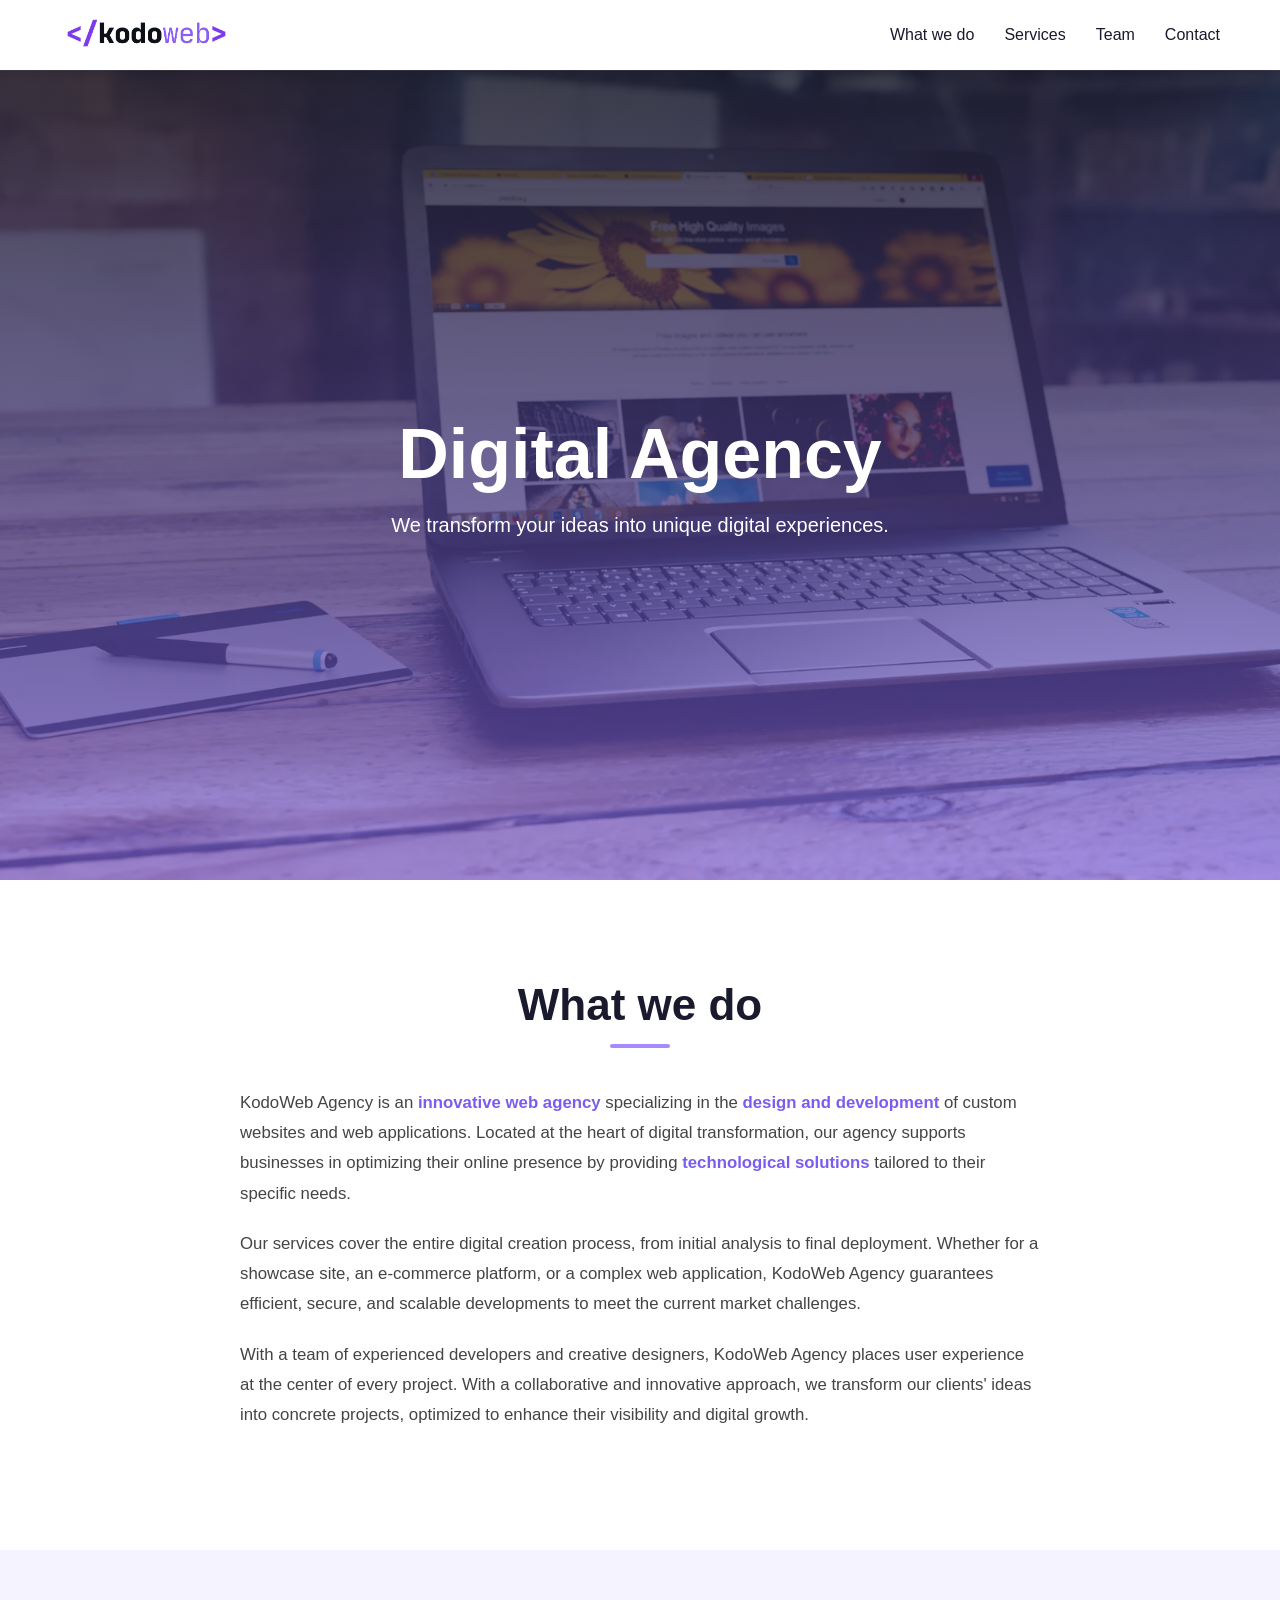
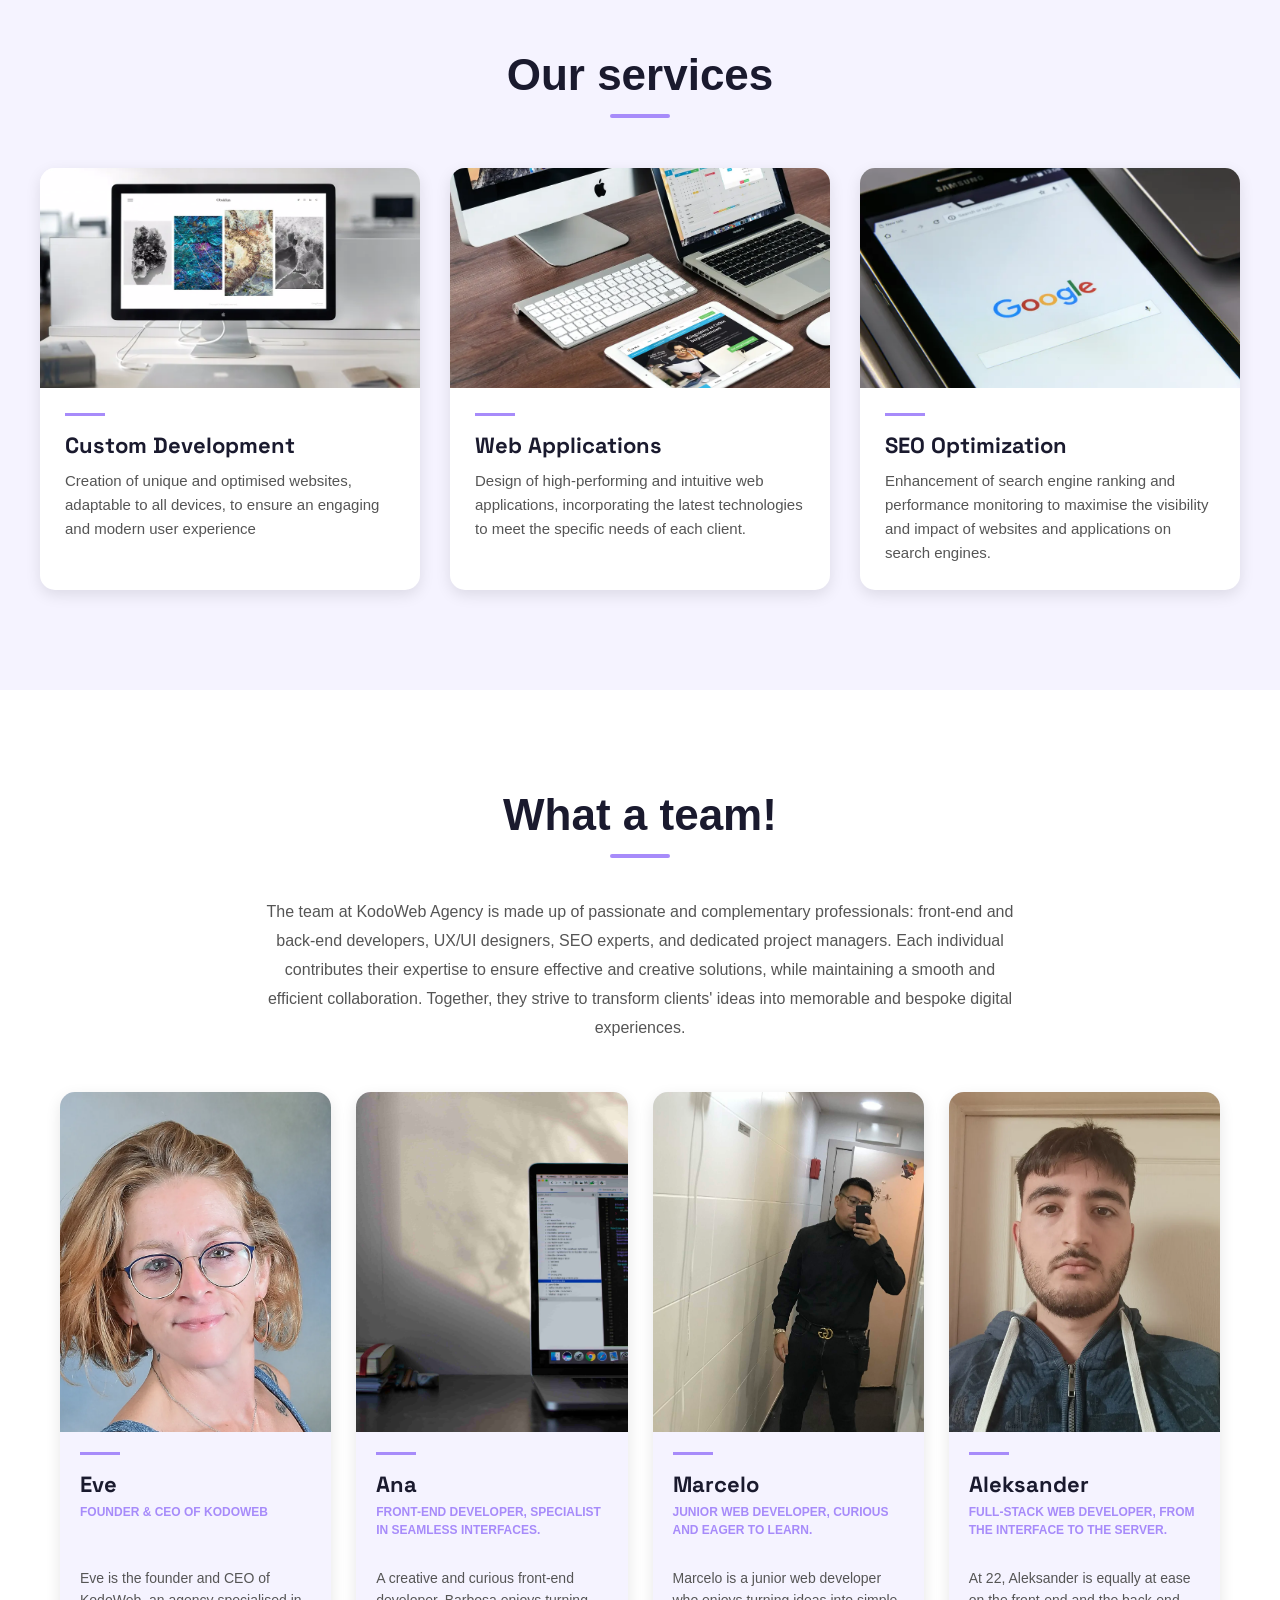
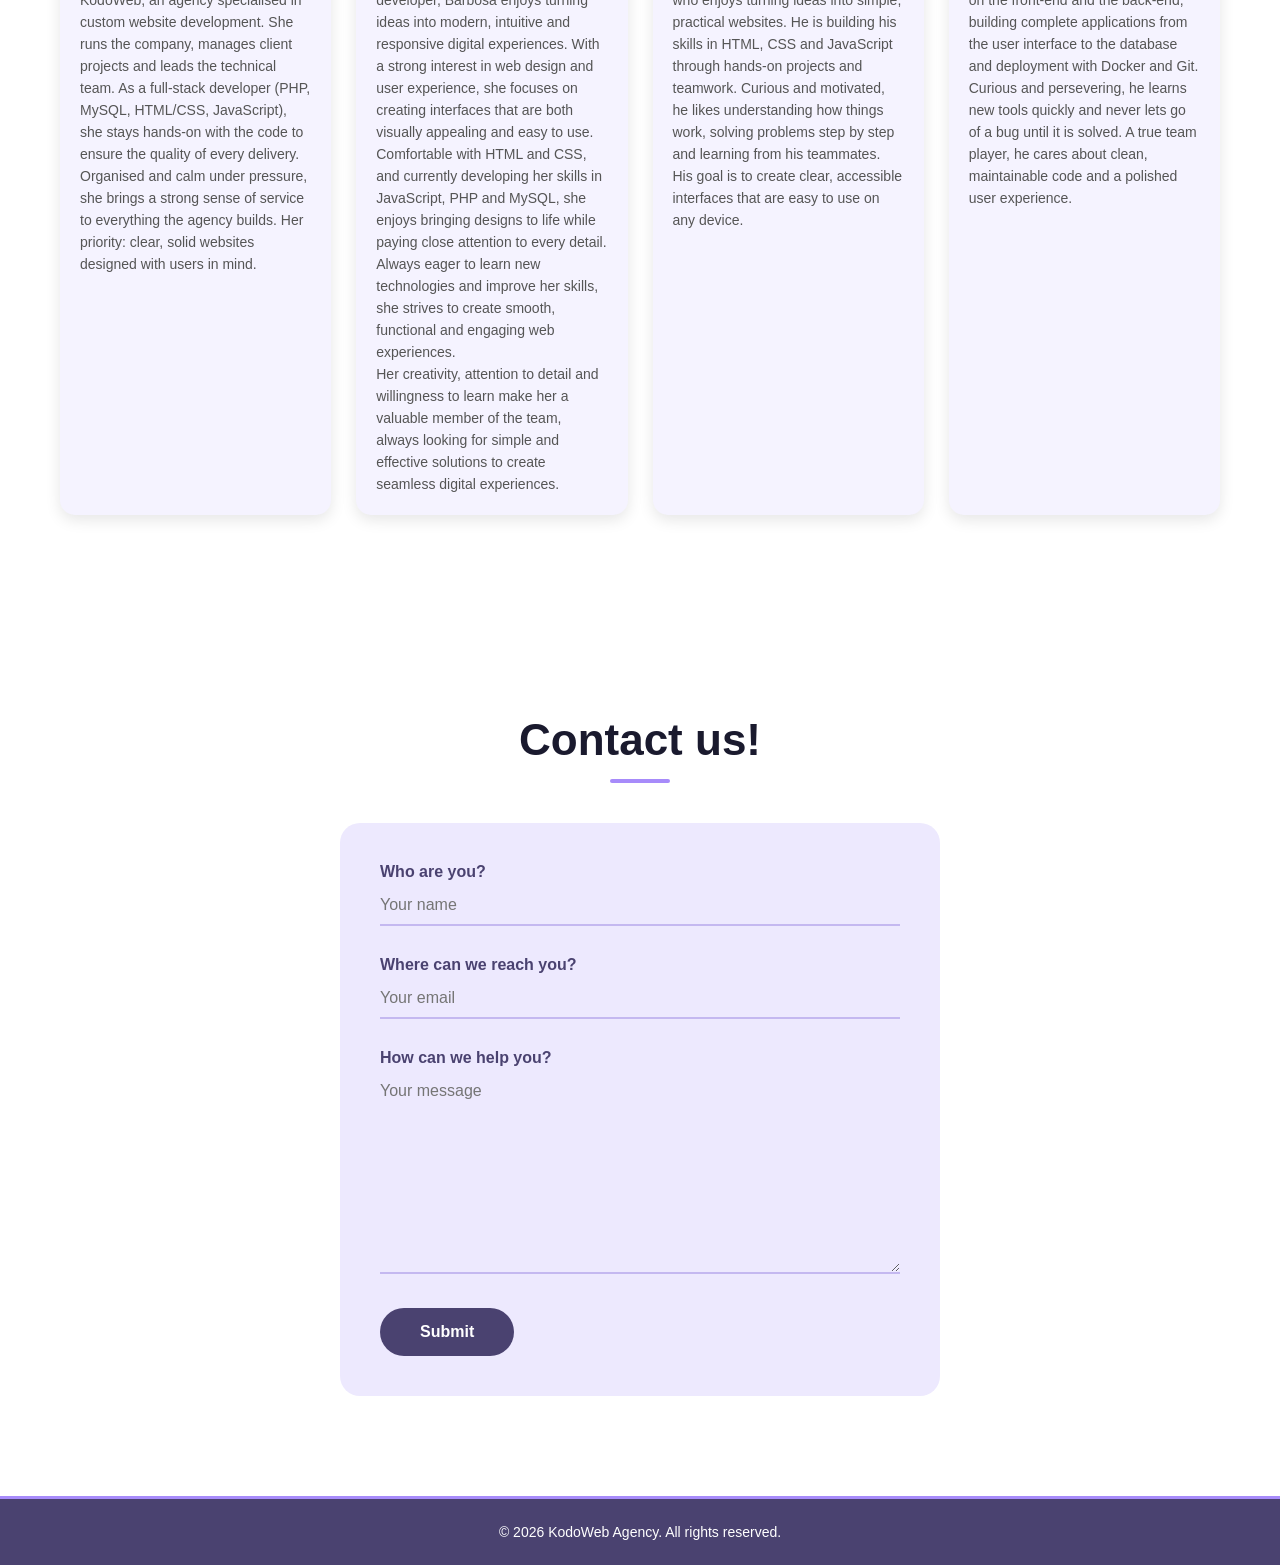
==== commit 0ec377c0: "feat: compute the footer year with JavaScript (#21) Co-authored-by: Claude Opus 5.5 <noreply@anthrop" ====
--- a/index.html
+++ b/index.html
@@ -110,12 +110,12 @@
           </div>
   
           <div class="card">
-            <img src="./assets/img/equipe/ana1.jpg" alt="My workspace as a web developer" width="1000" height="1500" loading="lazy">
+            <img src="./assets/img/equipe/ana.jpg" alt="My workspace as a web developer" width="1000" height="1500" loading="lazy">
   
             <div class="card-content">
               <h3>Ana</h3>
               <p class="card-intro">Front-End Developer, specialist in seamless interfaces.</p>
-              <p>Barbosa is a front-end developer passionate about web design and user experience. Creative and curious, she designs modern, intuitive, and visually appealing interfaces. Skilled in HTML and CSS, she is currently developing her skills in JavaScript, PHP, and MySQL. Detail-oriented and always eager to learn, she brings her creativity to web projects that are both functional and user-friendly.</p>
+              <p>A creative and curious front-end developer, Barbosa enjoys turning ideas into modern, intuitive and responsive digital experiences. With a strong interest in web design and user experience, she focuses on creating interfaces that are both visually appealing and easy to use.<br> Comfortable with HTML and CSS, and currently developing her skills in JavaScript, PHP and MySQL, she enjoys bringing designs to life while paying close attention to every detail. Always eager to learn new technologies and improve her skills, she strives to create smooth, functional and engaging web experiences.<br> Her creativity, attention to detail and willingness to learn make her a valuable member of the team, always looking for simple and effective solutions to create seamless digital experiences.</p>
             </div>
           </div>
   
@@ -168,7 +168,7 @@
     </main>
 
     <footer>
-      <p>&copy; 2026 KodoWeb Agency. All rights reserved.</p>
+      <p>&copy; <span id="year">2026</span> KodoWeb Agency. All rights reserved.</p>
     </footer>
 
     <script src="assets/js/scripts.js"></script>
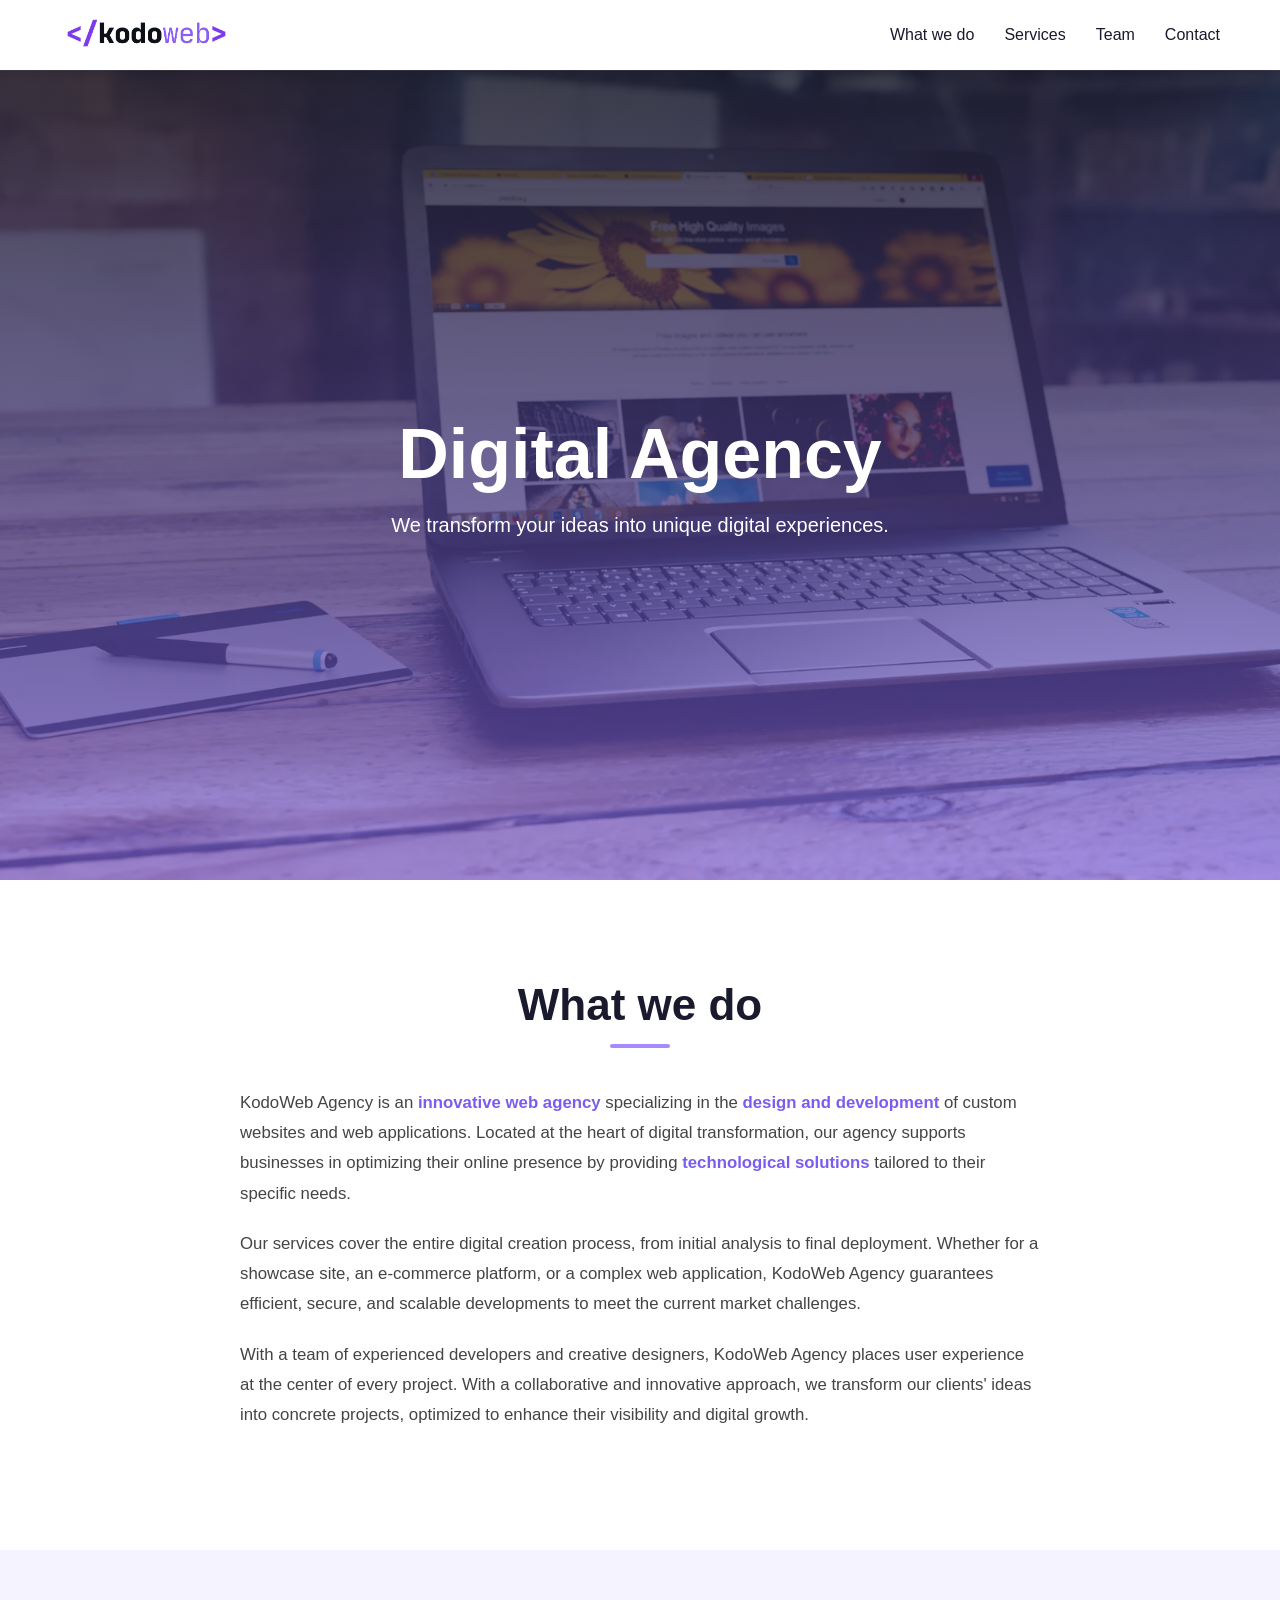
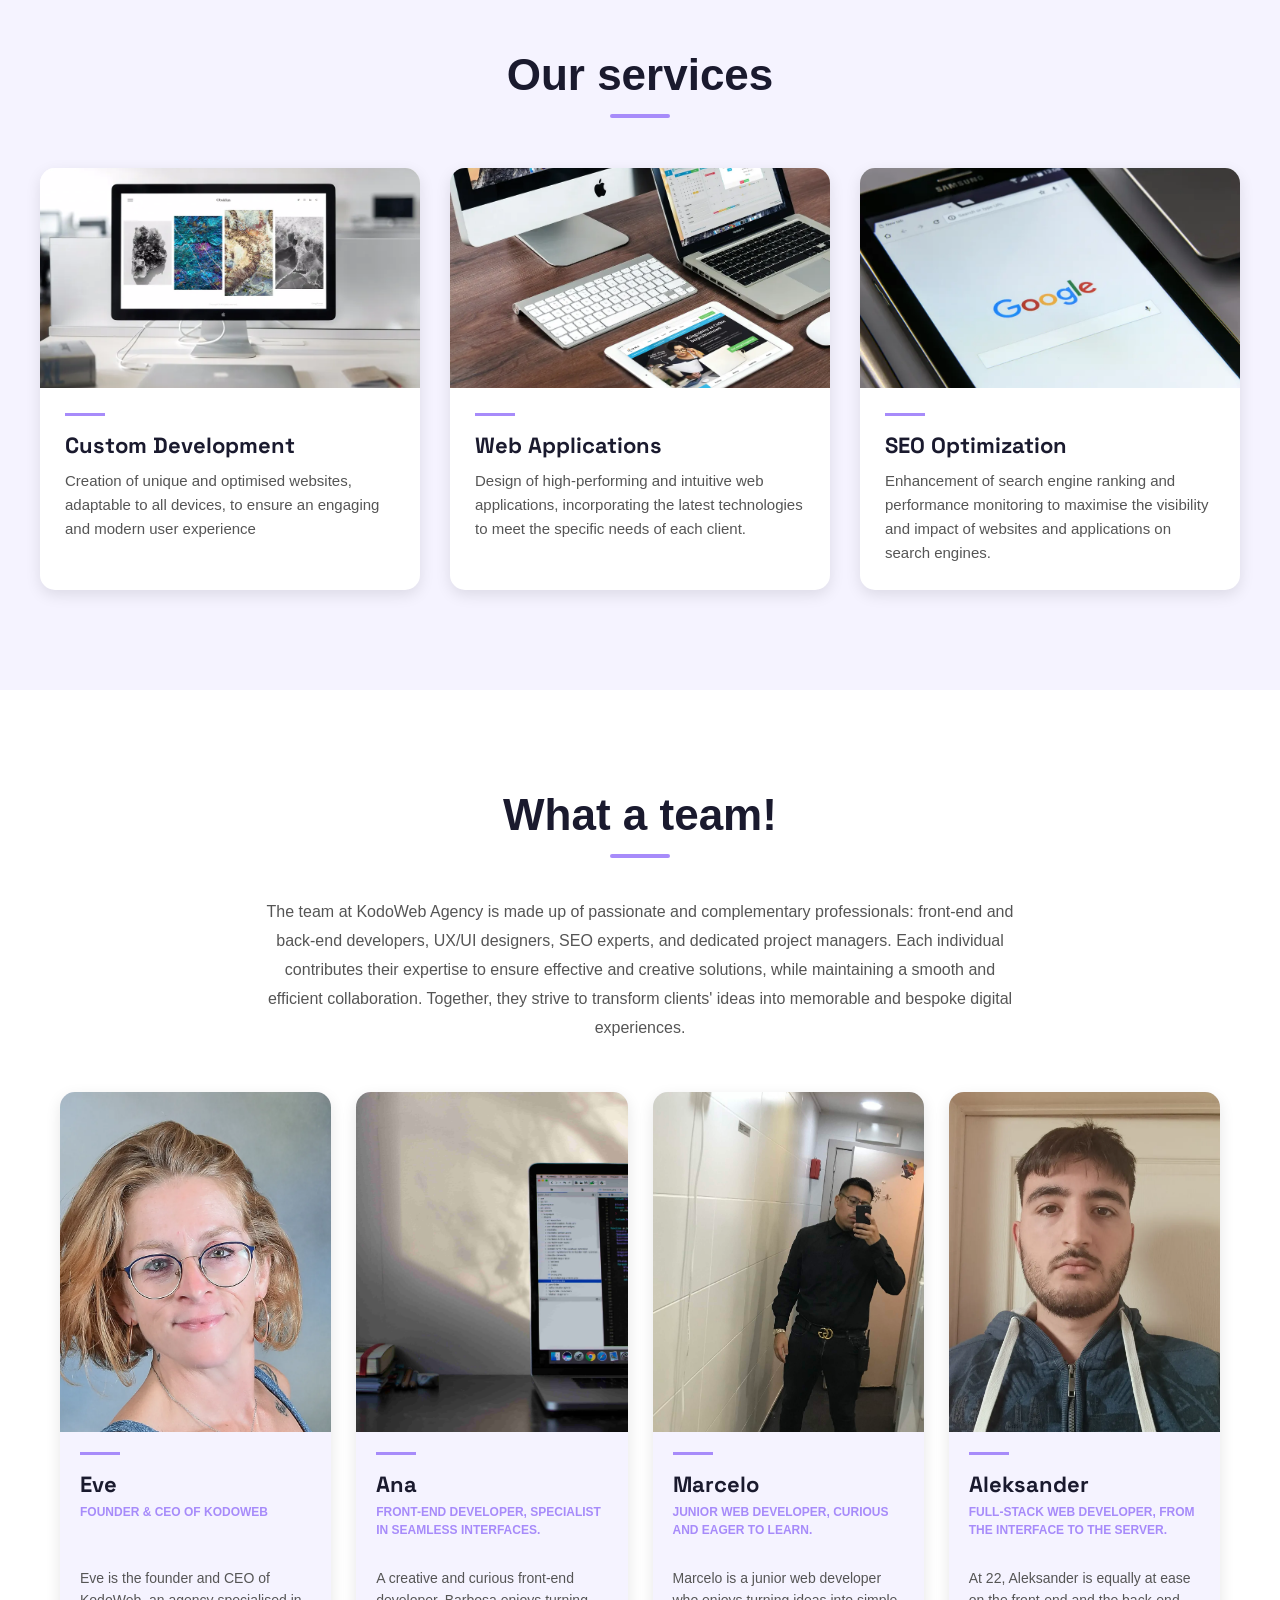
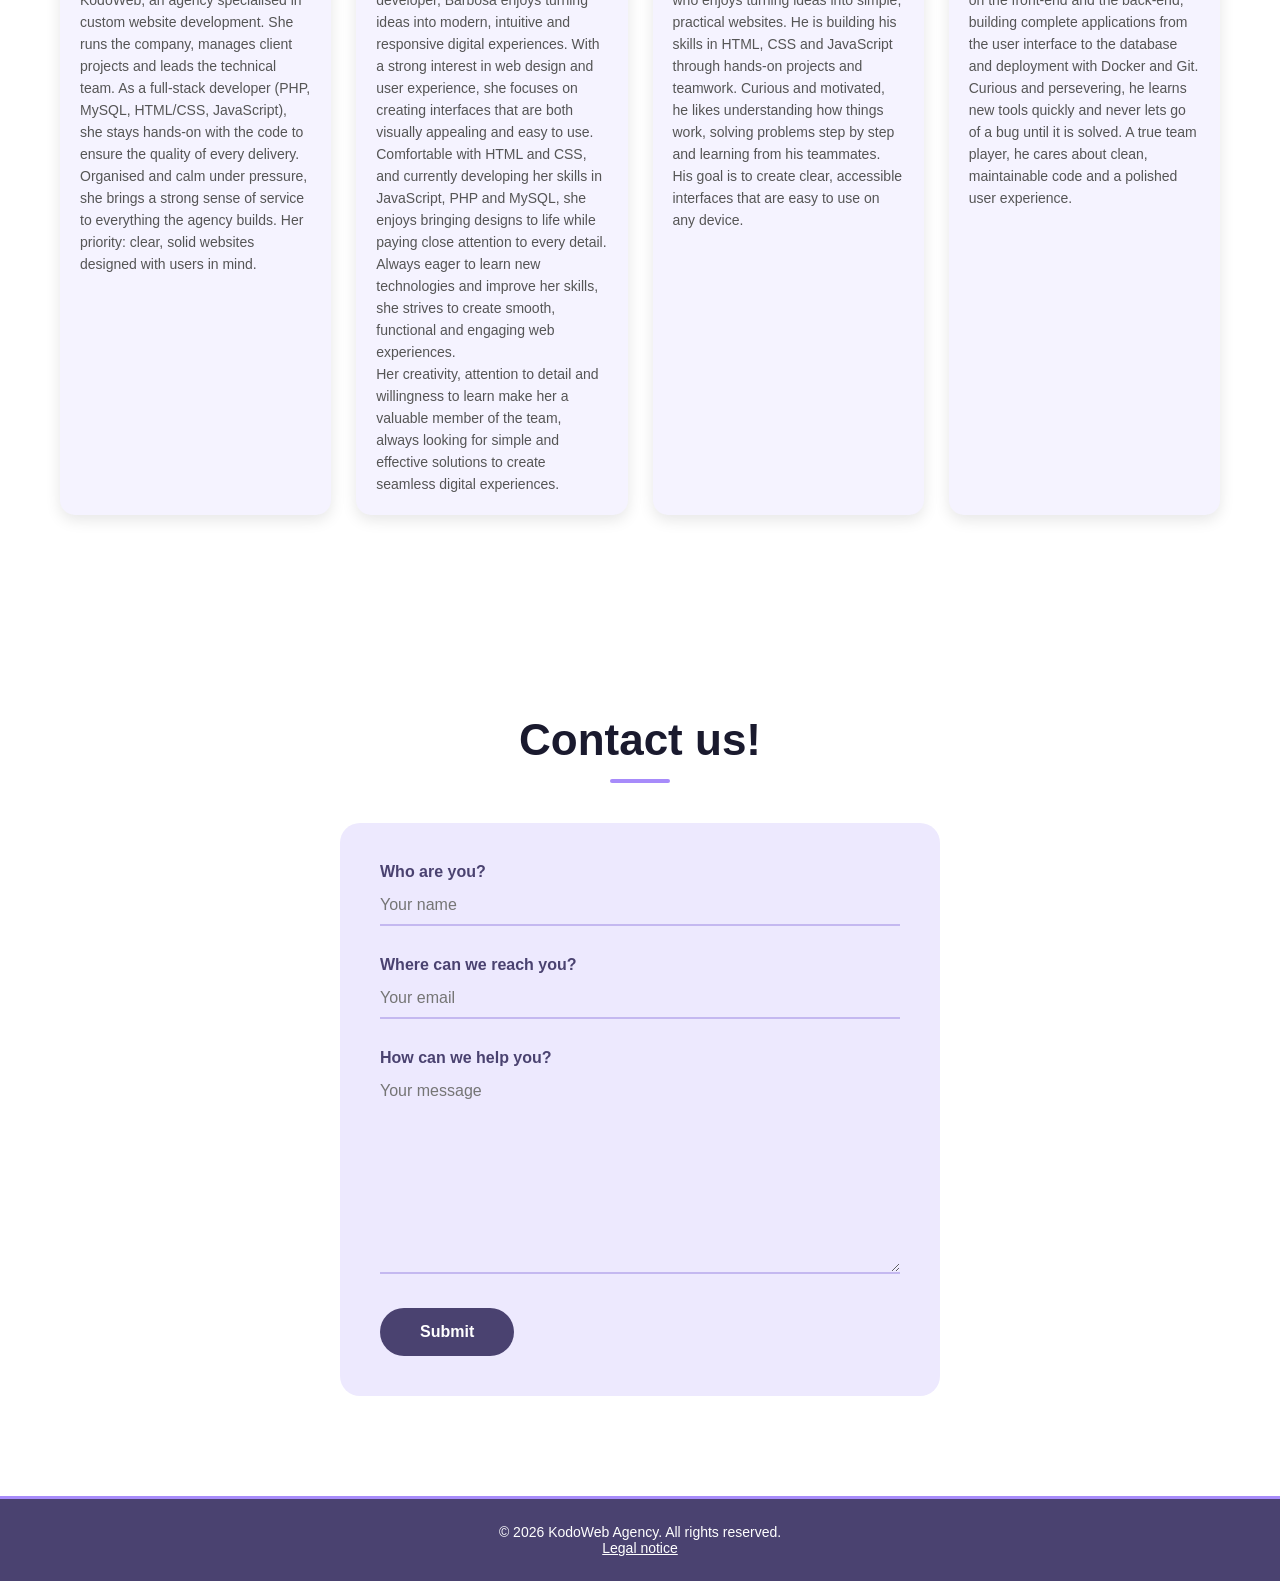
==== commit dcf7a925: "Merge branch 'main' into feature/legal-notice-page" ====
--- a/index.html
+++ b/index.html
@@ -168,7 +168,8 @@
     </main>
 
     <footer>
-      <p>&copy; <span id="year">2026</span> KodoWeb Agency. All rights reserved.</p>
+       <p>&copy; 2026 KodoWeb Agency. All rights reserved.</p>
+      <p><a href="legal.html">Legal notice</a></p>
     </footer>
 
     <script src="assets/js/scripts.js"></script>
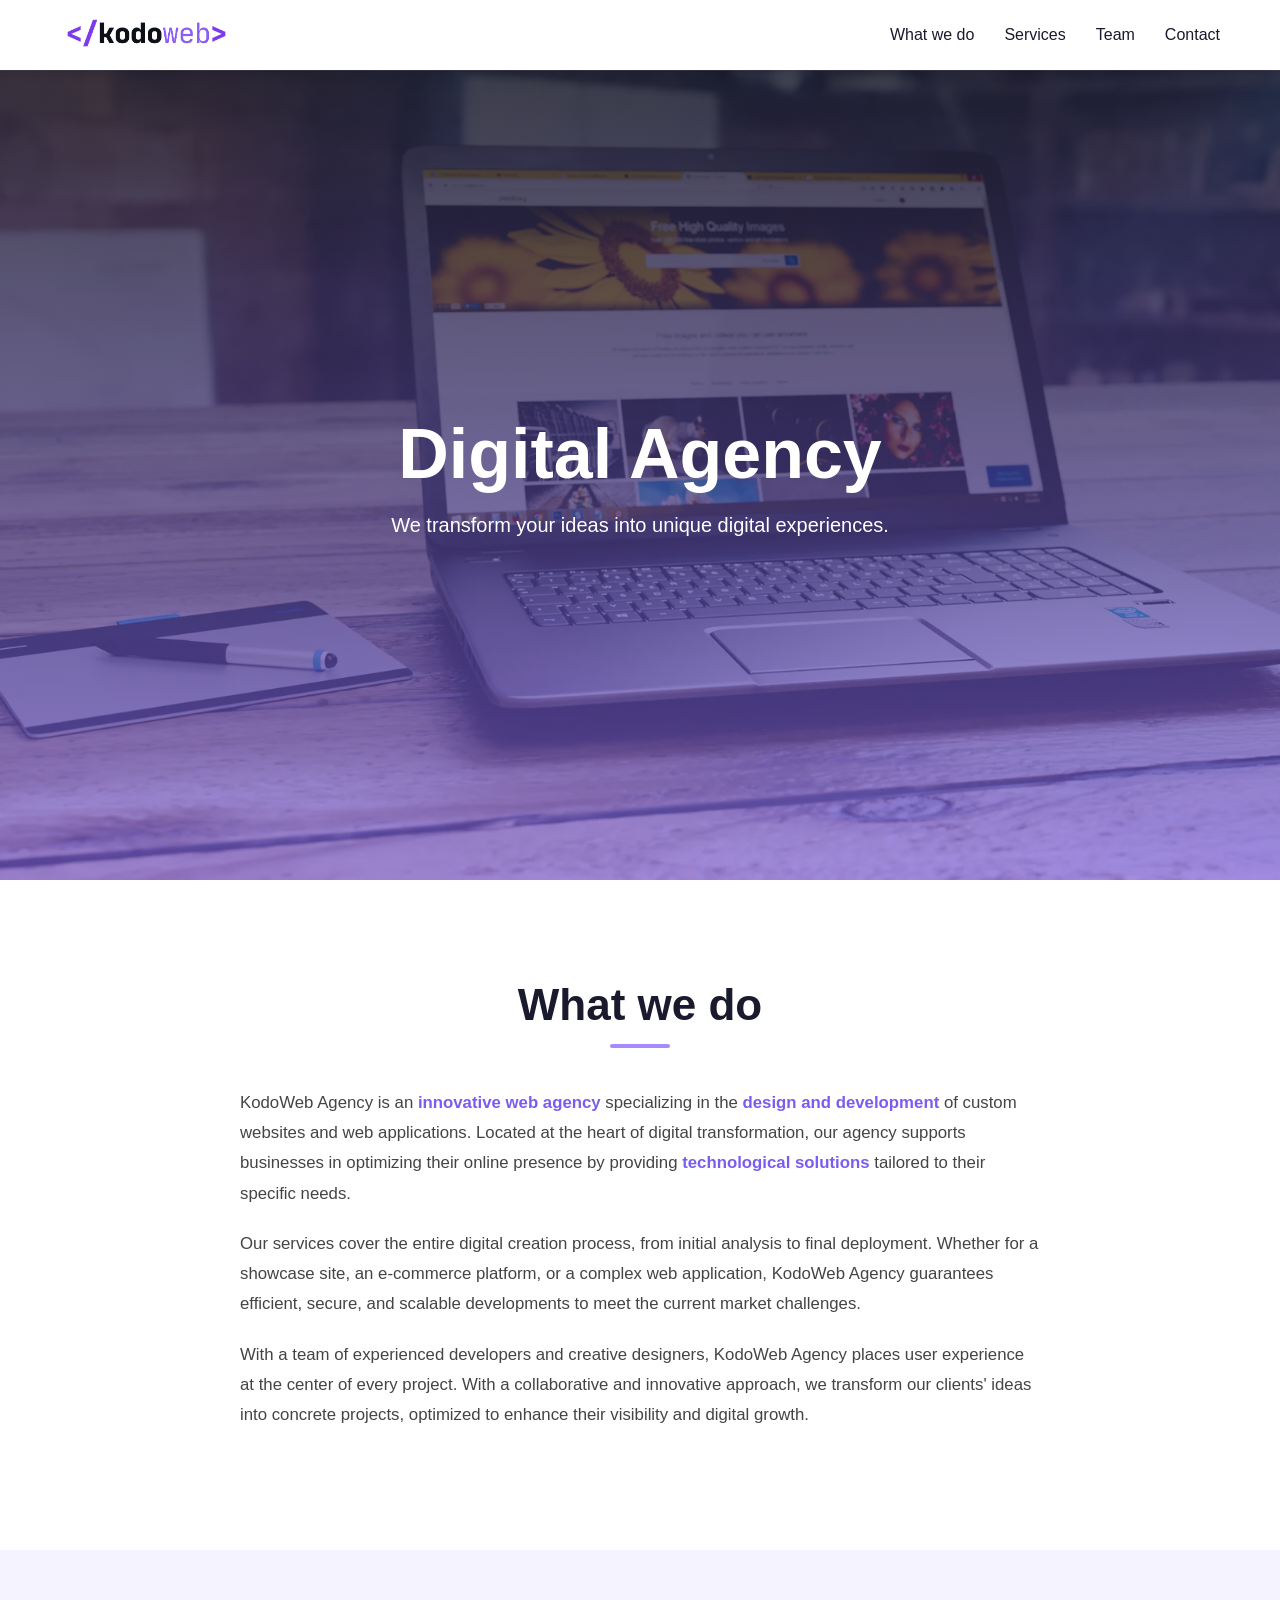
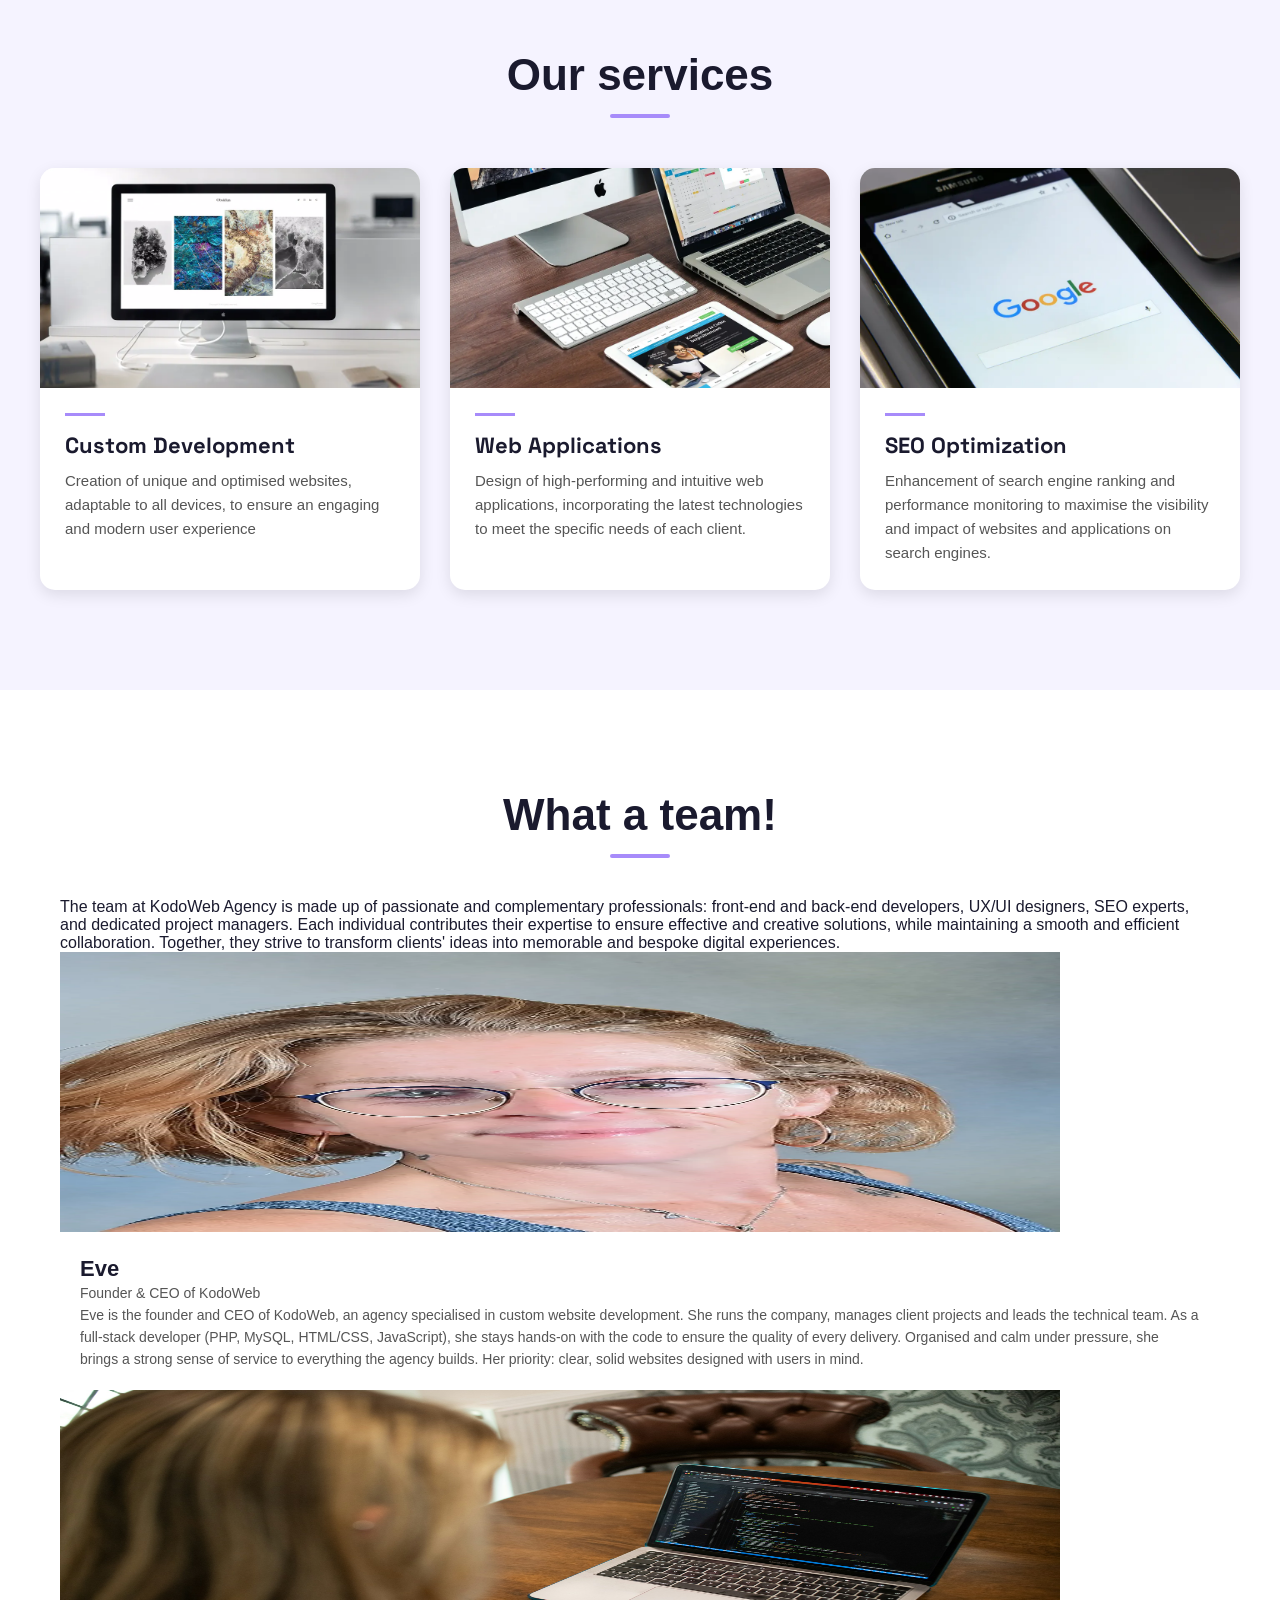
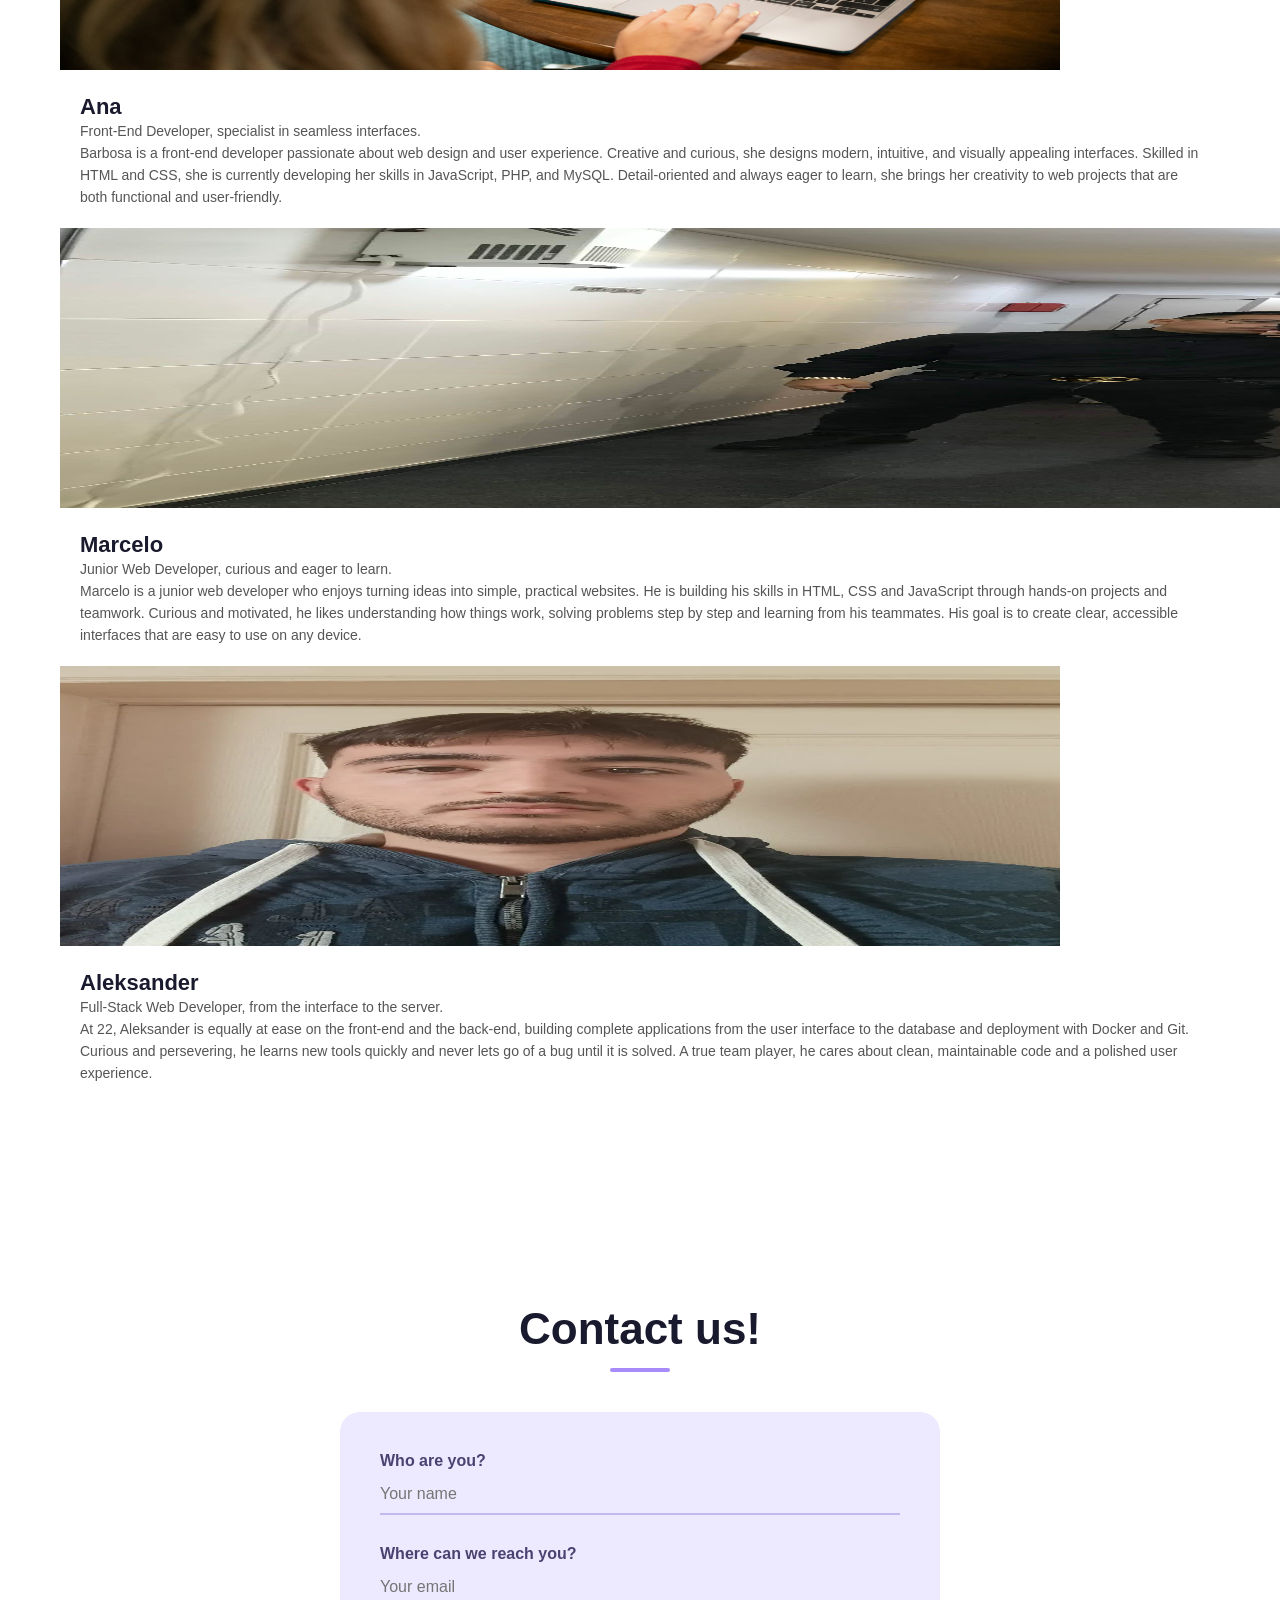
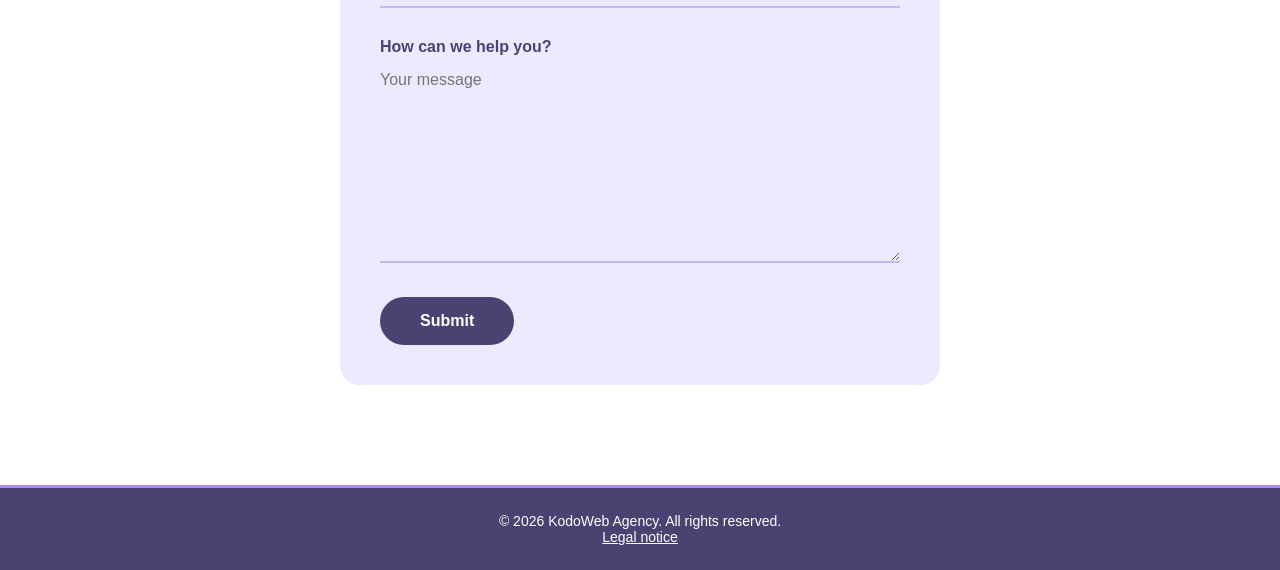
==== commit f278f144: "résolutions des conflits" ====
--- a/index.html
+++ b/index.html
@@ -110,12 +110,12 @@
           </div>
   
           <div class="card">
-            <img src="./assets/img/equipe/ana.jpg" alt="My workspace as a web developer" width="1000" height="1500" loading="lazy">
+            <img src="./assets/img/equipe/ana1.jpg" alt="My workspace as a web developer" width="1000" height="1500" loading="lazy">
   
             <div class="card-content">
               <h3>Ana</h3>
               <p class="card-intro">Front-End Developer, specialist in seamless interfaces.</p>
-              <p>A creative and curious front-end developer, Barbosa enjoys turning ideas into modern, intuitive and responsive digital experiences. With a strong interest in web design and user experience, she focuses on creating interfaces that are both visually appealing and easy to use.<br> Comfortable with HTML and CSS, and currently developing her skills in JavaScript, PHP and MySQL, she enjoys bringing designs to life while paying close attention to every detail. Always eager to learn new technologies and improve her skills, she strives to create smooth, functional and engaging web experiences.<br> Her creativity, attention to detail and willingness to learn make her a valuable member of the team, always looking for simple and effective solutions to create seamless digital experiences.</p>
+              <p>Barbosa is a front-end developer passionate about web design and user experience. Creative and curious, she designs modern, intuitive, and visually appealing interfaces. Skilled in HTML and CSS, she is currently developing her skills in JavaScript, PHP, and MySQL. Detail-oriented and always eager to learn, she brings her creativity to web projects that are both functional and user-friendly.</p>
             </div>
           </div>
   
--- a/assets/css/variables.css
+++ b/assets/css/variables.css
@@ -3,7 +3,10 @@
   --violet-fonce: #7c5cf0;
   --texte: #1a1a2e;
   --fond: #ffffff;
+<<<<<<< HEAD
+=======
   --font-titre: "Space Grotesk", sans-serif;
   --espace-bloc: 40px;
   --espace-texte: 20px;
+>>>>>>> b21867c0ea13070076eceabf83404967bf514f05
 }
--- a/assets/css/equipe.css
+++ b/assets/css/equipe.css
@@ -1,3 +1,4 @@
+<<<<<<< HEAD
 * {
   margin: 0;
   padding: 0;
@@ -211,6 +212,11 @@
   background-color: white;
 }
 
+=======
+.team {
+  background-color: white;
+}
+>>>>>>> b21867c0ea13070076eceabf83404967bf514f05
 .team .intro {
   max-width: 750px;
   margin: 0 auto;
@@ -218,16 +224,25 @@
   line-height: 1.8;
   color: #555;
 }
-
+<<<<<<< HEAD
+
+=======
+>>>>>>> b21867c0ea13070076eceabf83404967bf514f05
 .team-cards {
   display: grid;
   grid-template-columns: repeat(4, 1fr);
   gap: 25px;
+<<<<<<< HEAD
   width: 100%;
   max-width: 1200px;
   margin: 50px auto 0;
 }
 
+=======
+  max-width: 1200px;
+  margin: 50px auto 0;
+}
+>>>>>>> b21867c0ea13070076eceabf83404967bf514f05
 .team .card {
   background-color: #f5f3ff;
   border-radius: 15px;
@@ -235,17 +250,24 @@
   box-shadow: 0 5px 15px rgba(0, 0, 0, 0.1);
   transition: 0.3s;
 }
+<<<<<<< HEAD
 
 .team .card:hover {
   transform: translateY(-5px);
   box-shadow: 0 10px 25px rgba(139, 92, 246, 0.2);
 }
 
+=======
+.team .card:hover {
+  transform: translateY(-10px);
+}
+>>>>>>> b21867c0ea13070076eceabf83404967bf514f05
 .team .card img {
   display: block;
   width: 100%;
   height: 340px;
   object-fit: cover;
+<<<<<<< HEAD
   object-position: center;
 }
 
@@ -259,6 +281,13 @@
 }
 
 /* petit trait violet */
+=======
+  object-position: top;
+}
+.team .card-content {
+  padding: 25px;
+}
+>>>>>>> b21867c0ea13070076eceabf83404967bf514f05
 .team .card-content::before {
   content: "";
   display: block;
@@ -267,6 +296,7 @@
   margin-bottom: 15px;
   background-color: var(--violet);
 }
+<<<<<<< HEAD
 
 .team .card h3 {
   margin-bottom: 5px;
@@ -282,6 +312,19 @@
 }
 
 /* le poste prend toujours la meme place pour que les textes soient alignés */
+=======
+.team .card h3 {
+  margin-bottom: 5px;
+  font-family: "Space Grotesk", sans-serif;
+  font-size: 24px;
+  color: #1a1a2e;
+}
+.team .card p {
+  font-size: 14px;
+  line-height: 24px;
+  color: #555;
+}
+>>>>>>> b21867c0ea13070076eceabf83404967bf514f05
 .team .card .card-intro {
   min-height: 54px;
   margin-bottom: 10px;
@@ -291,18 +334,47 @@
   text-transform: uppercase;
   color: var(--violet);
 }
+<<<<<<< HEAD
+=======
+.team-cards {
+  width: 100%;
+  max-width: 1200px;
+  margin: 50px auto 0;
+}
+.team .card img {
+  height: 280px;
+}
+.team .card-content {
+  padding: 20px;
+}
+.team .card h3 {
+  font-size: 22px;
+}
+.team .card p {
+  font-size: 14px;
+  line-height: 22px;
+}
+.team .card:hover {
+  transform: translateY(-5px);
+  box-shadow: 0 10px 25px rgba(139, 92, 246, 0.2);
+}
+>>>>>>> b21867c0ea13070076eceabf83404967bf514f05
 
 @media (max-width: 1100px) {
   .team-cards {
     grid-template-columns: repeat(2, 1fr);
   }
 }
-
+<<<<<<< HEAD
+
+=======
+>>>>>>> b21867c0ea13070076eceabf83404967bf514f05
 @media (max-width: 600px) {
   .team-cards {
     grid-template-columns: 1fr;
   }
 }
+<<<<<<< HEAD
 
 /* contact */
 .contact {
@@ -393,4 +465,6 @@
 footer p {
   color: white;
   font-size: 14px;
-}+}
+=======
+>>>>>>> b21867c0ea13070076eceabf83404967bf514f05
--- a/assets/css/footer.css
+++ b/assets/css/footer.css
@@ -3,6 +3,8 @@
   background-color: #4a4270;
   border-top: 3px solid var(--violet);
   text-align: center;
+<<<<<<< HEAD
+=======
 }
 footer p {
   color: white;
@@ -13,4 +15,9 @@
 }
 footer a:hover {
   color: var(--violet);
+>>>>>>> b21867c0ea13070076eceabf83404967bf514f05
 }
+footer p {
+  color: white;
+  font-size: 14px;
+}
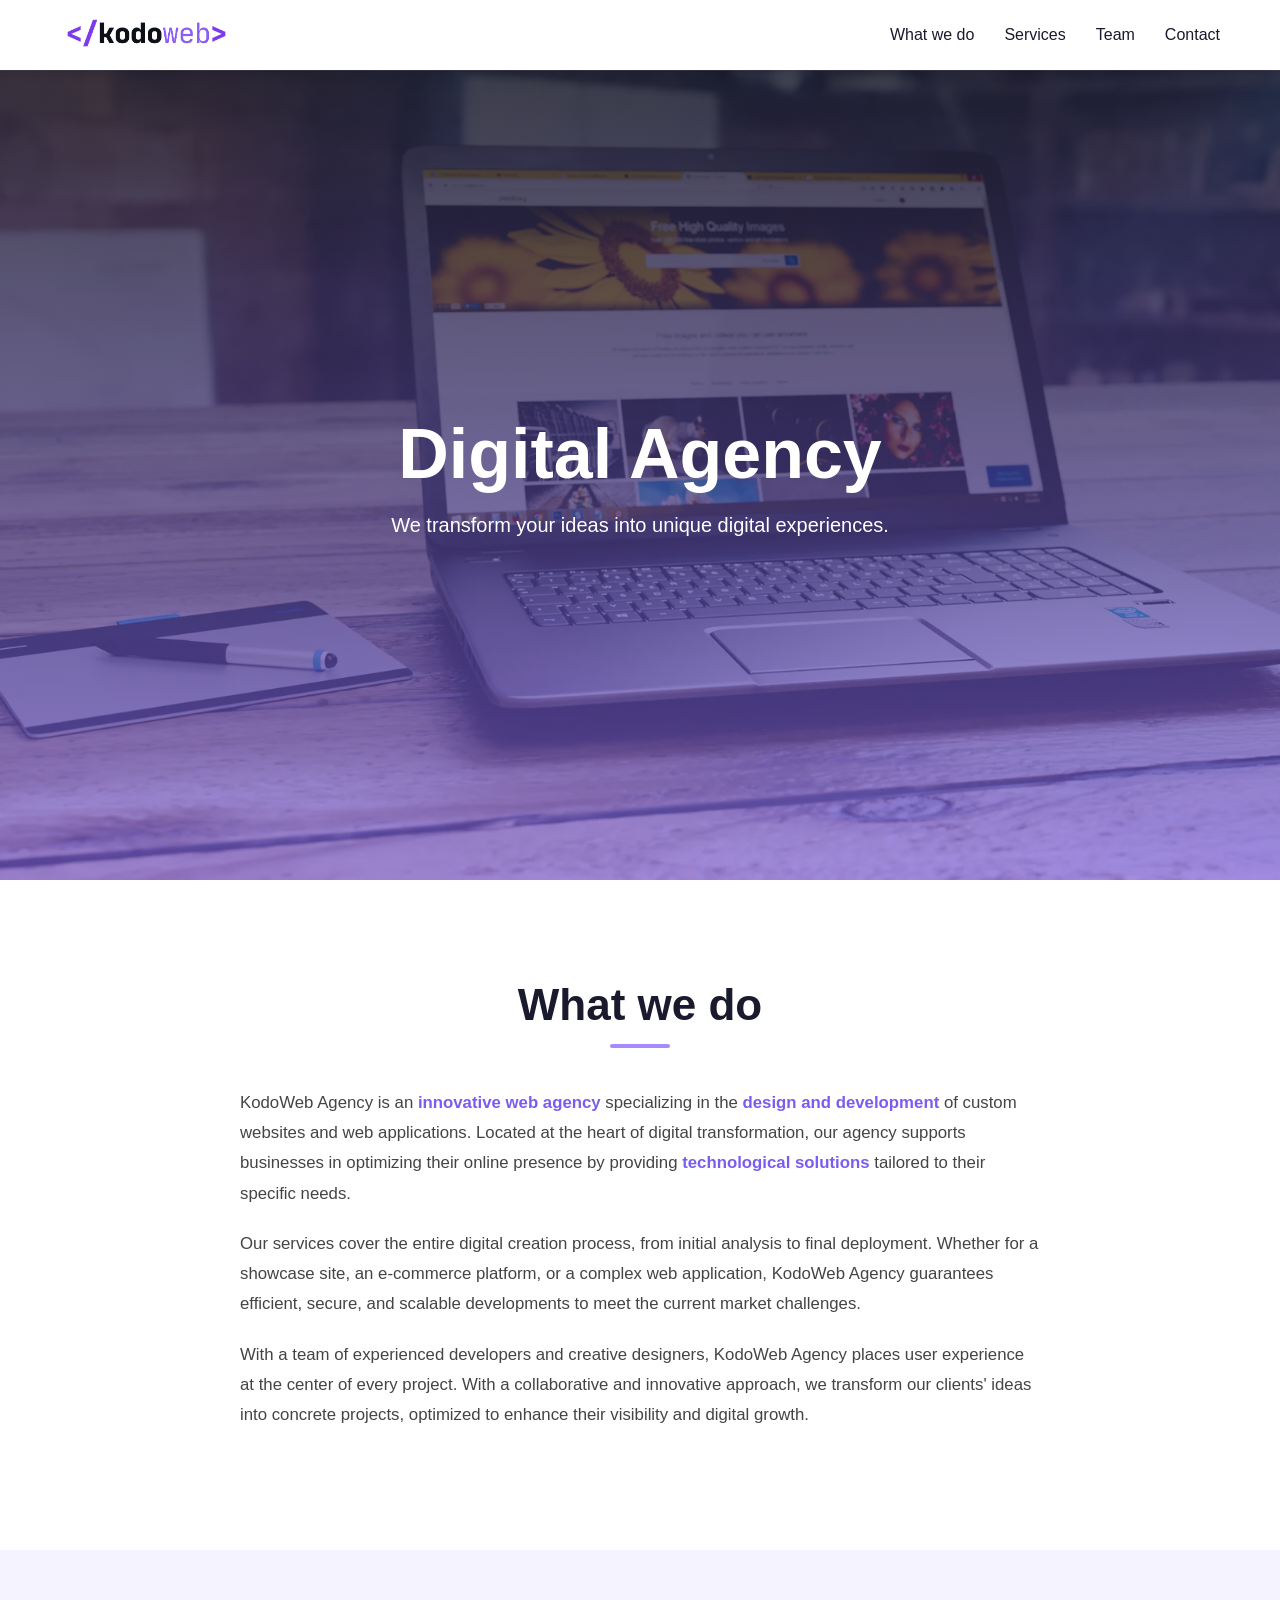
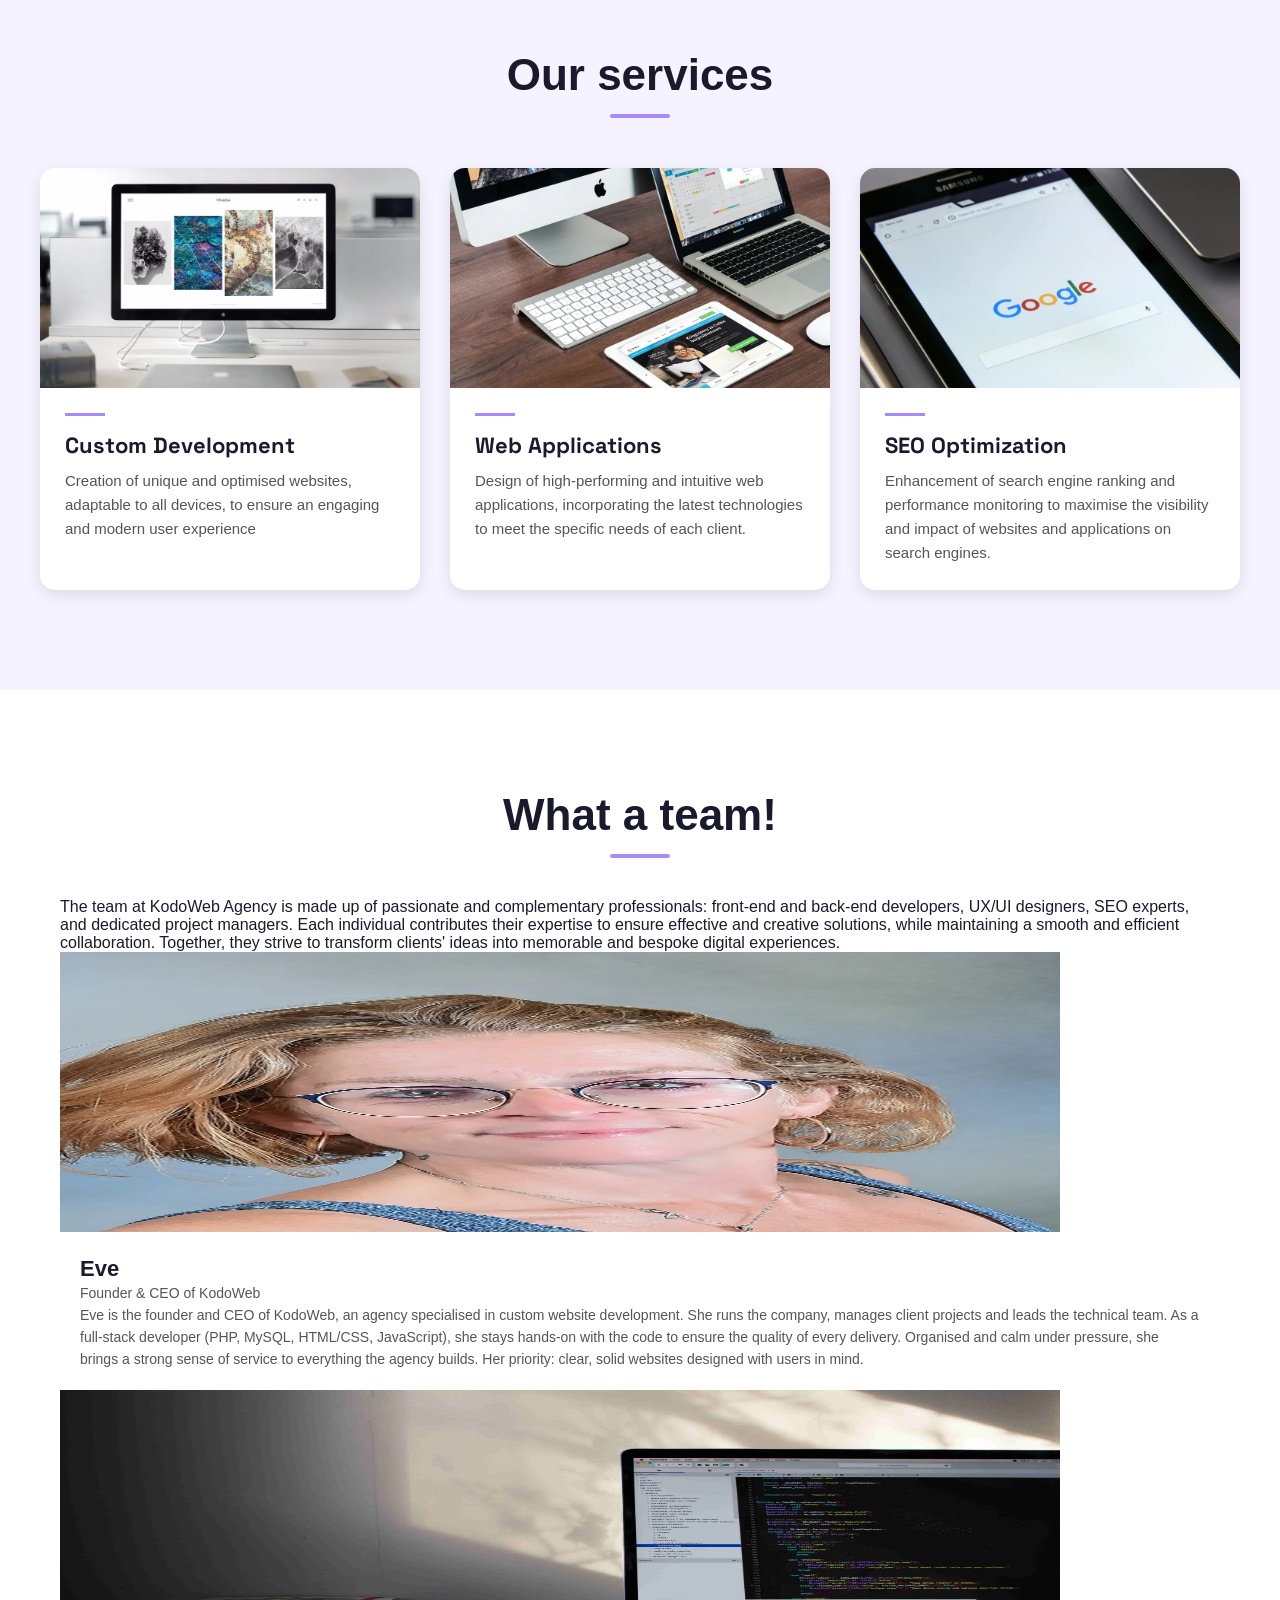
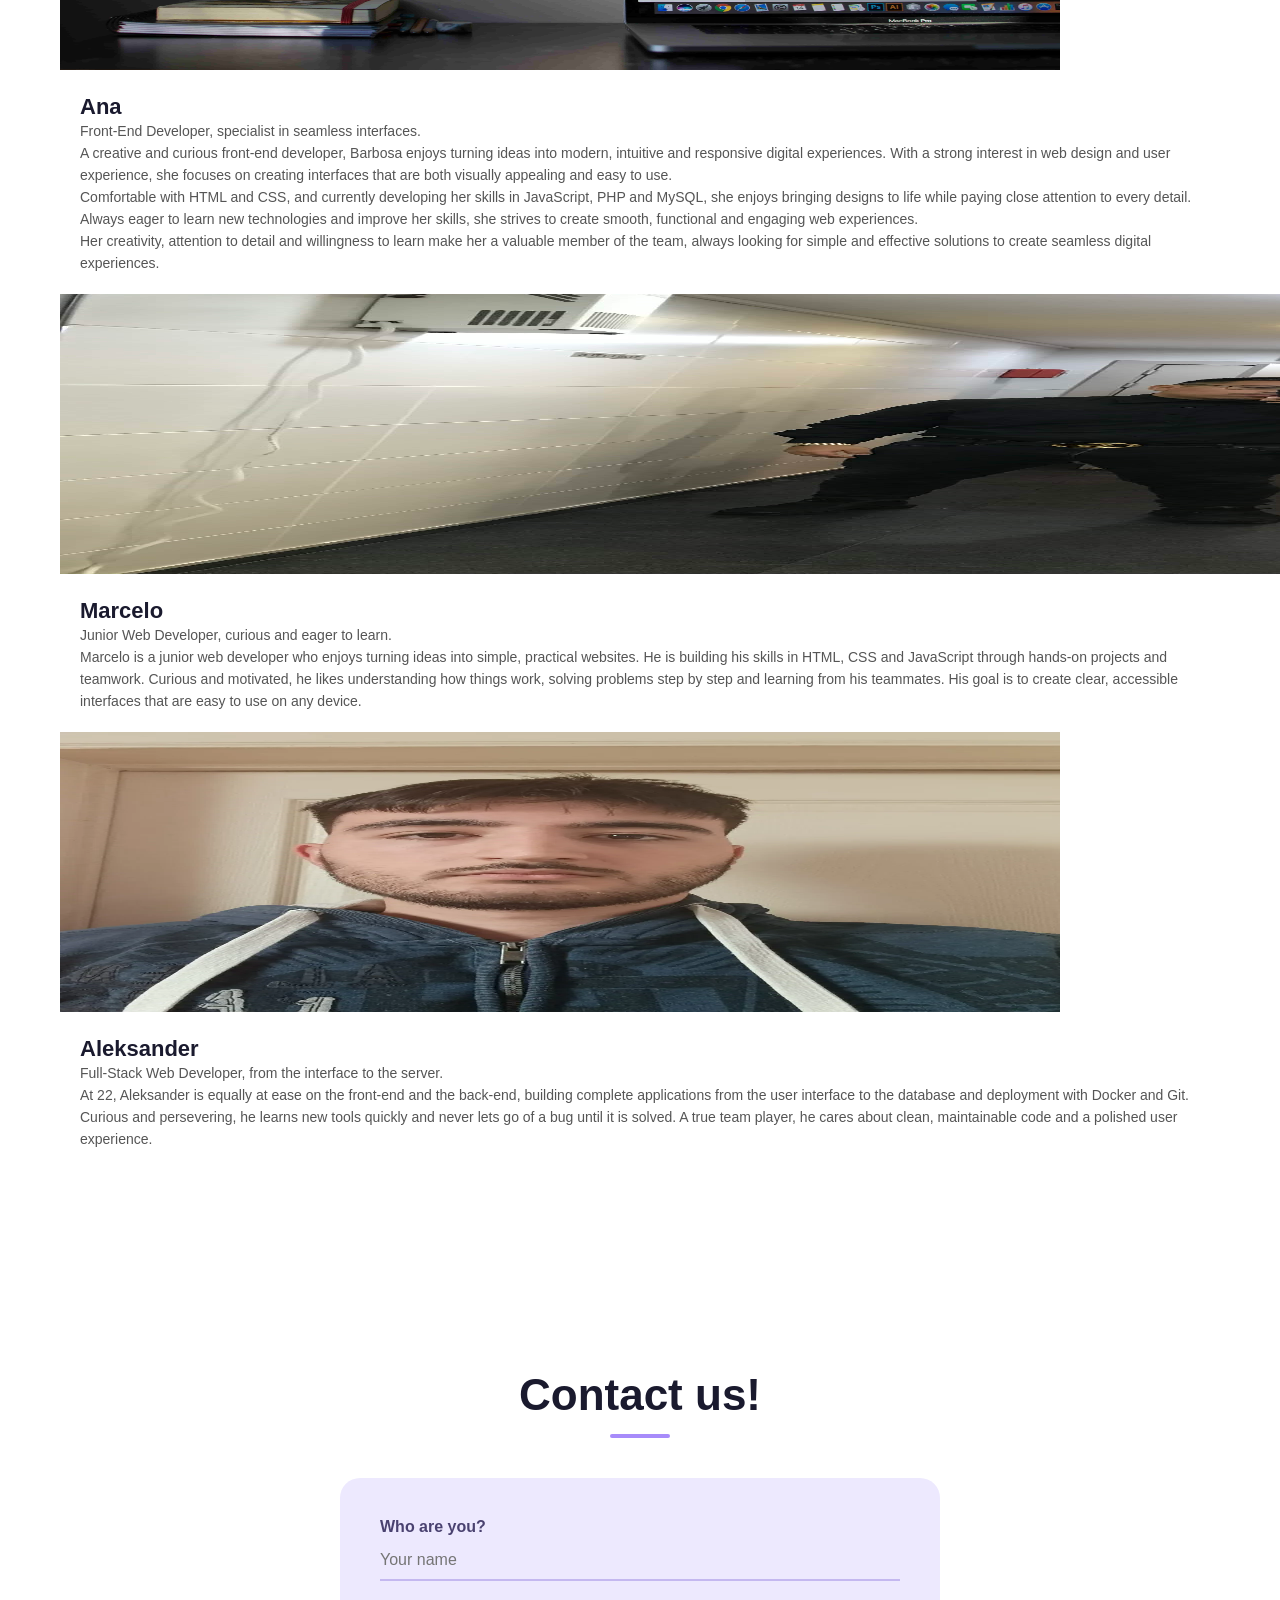
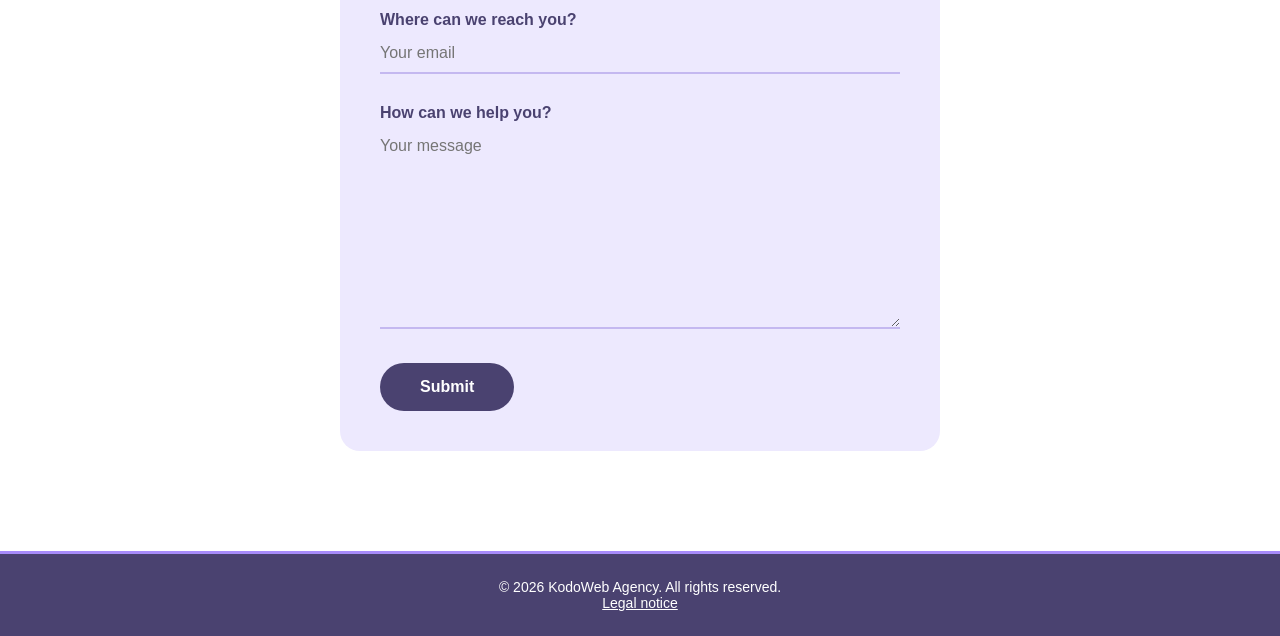
==== commit 93d05645: "fix: restore footer year span lost in merge The merge of #20 dropped <span id="year">, so scripts.js" ====
--- a/index.html
+++ b/index.html
@@ -110,12 +110,12 @@
           </div>
   
           <div class="card">
-            <img src="./assets/img/equipe/ana1.jpg" alt="My workspace as a web developer" width="1000" height="1500" loading="lazy">
+            <img src="./assets/img/equipe/ana.jpg" alt="My workspace as a web developer" width="1000" height="1500" loading="lazy">
   
             <div class="card-content">
               <h3>Ana</h3>
               <p class="card-intro">Front-End Developer, specialist in seamless interfaces.</p>
-              <p>Barbosa is a front-end developer passionate about web design and user experience. Creative and curious, she designs modern, intuitive, and visually appealing interfaces. Skilled in HTML and CSS, she is currently developing her skills in JavaScript, PHP, and MySQL. Detail-oriented and always eager to learn, she brings her creativity to web projects that are both functional and user-friendly.</p>
+              <p>A creative and curious front-end developer, Barbosa enjoys turning ideas into modern, intuitive and responsive digital experiences. With a strong interest in web design and user experience, she focuses on creating interfaces that are both visually appealing and easy to use.<br> Comfortable with HTML and CSS, and currently developing her skills in JavaScript, PHP and MySQL, she enjoys bringing designs to life while paying close attention to every detail. Always eager to learn new technologies and improve her skills, she strives to create smooth, functional and engaging web experiences.<br> Her creativity, attention to detail and willingness to learn make her a valuable member of the team, always looking for simple and effective solutions to create seamless digital experiences.</p>
             </div>
           </div>
   
@@ -168,7 +168,7 @@
     </main>
 
     <footer>
-       <p>&copy; 2026 KodoWeb Agency. All rights reserved.</p>
+      <p>&copy; <span id="year">2026</span> KodoWeb Agency. All rights reserved.</p>
       <p><a href="legal.html">Legal notice</a></p>
     </footer>
 
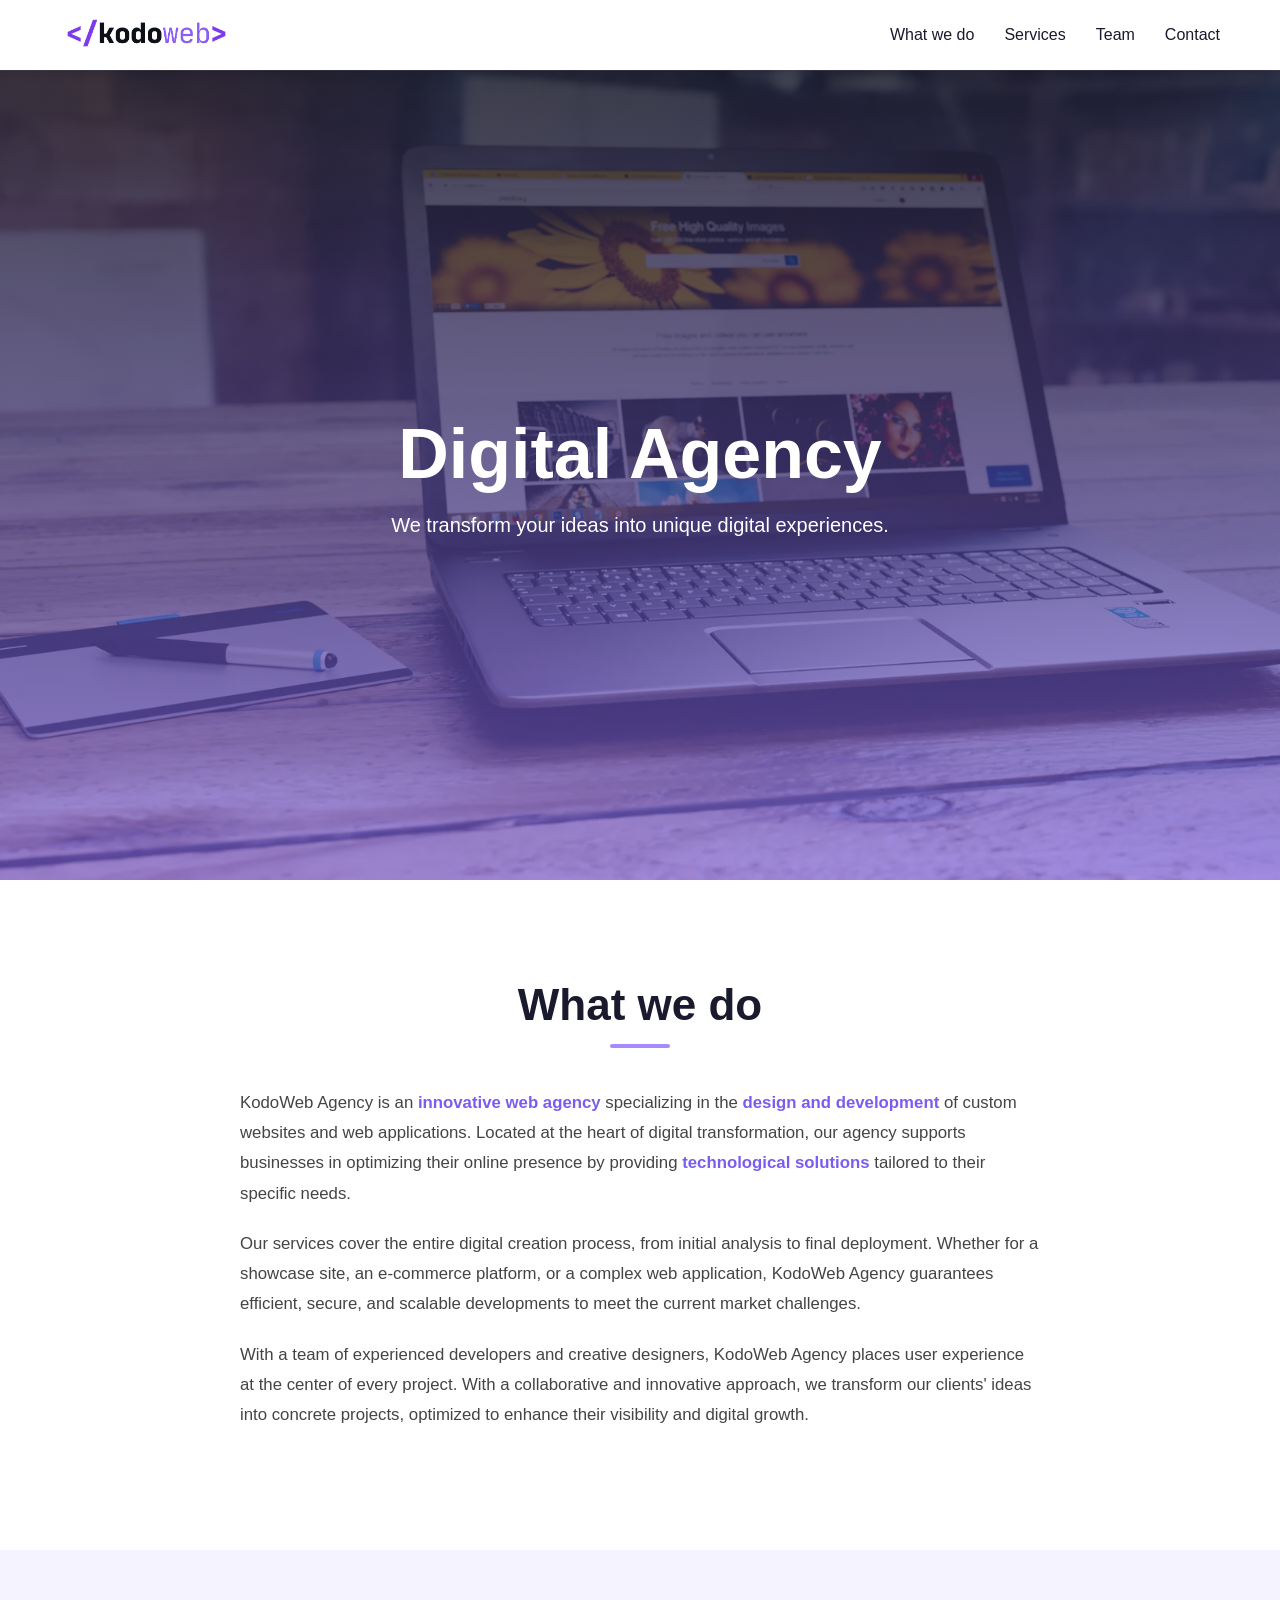
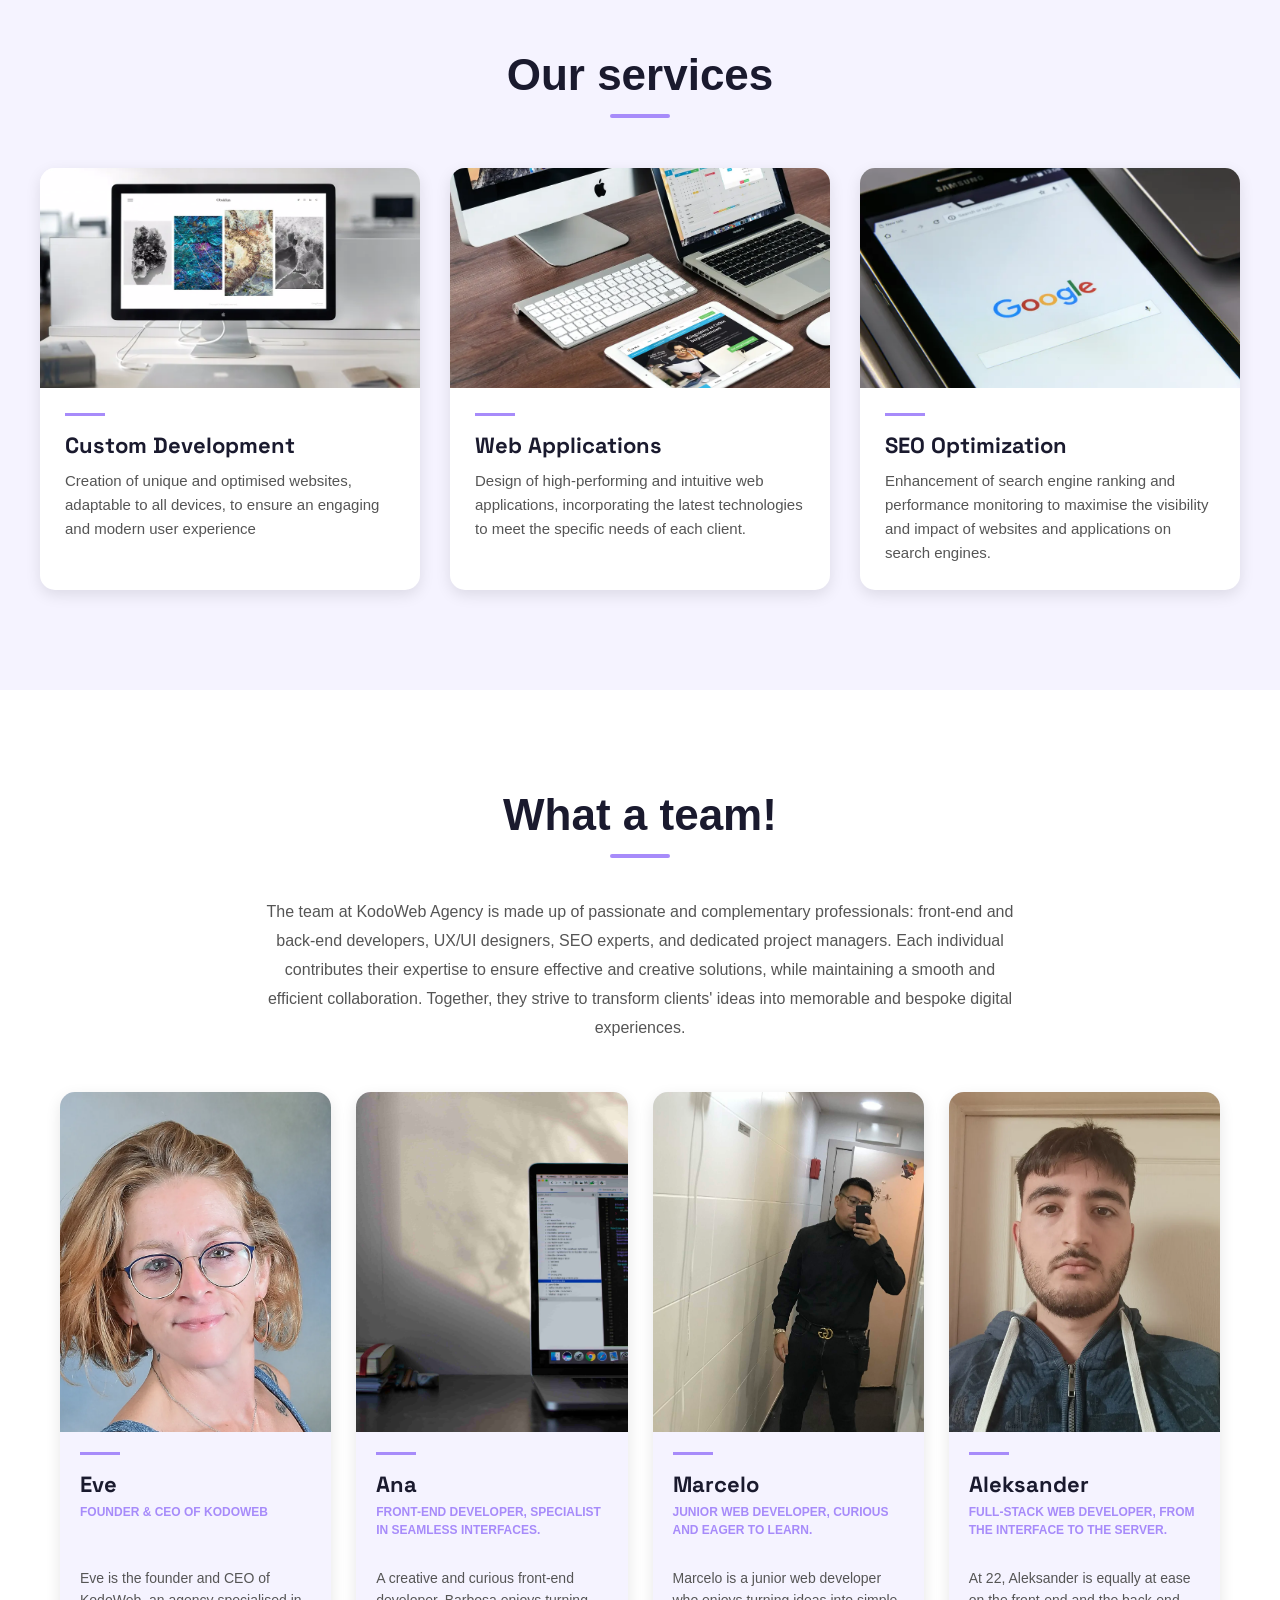
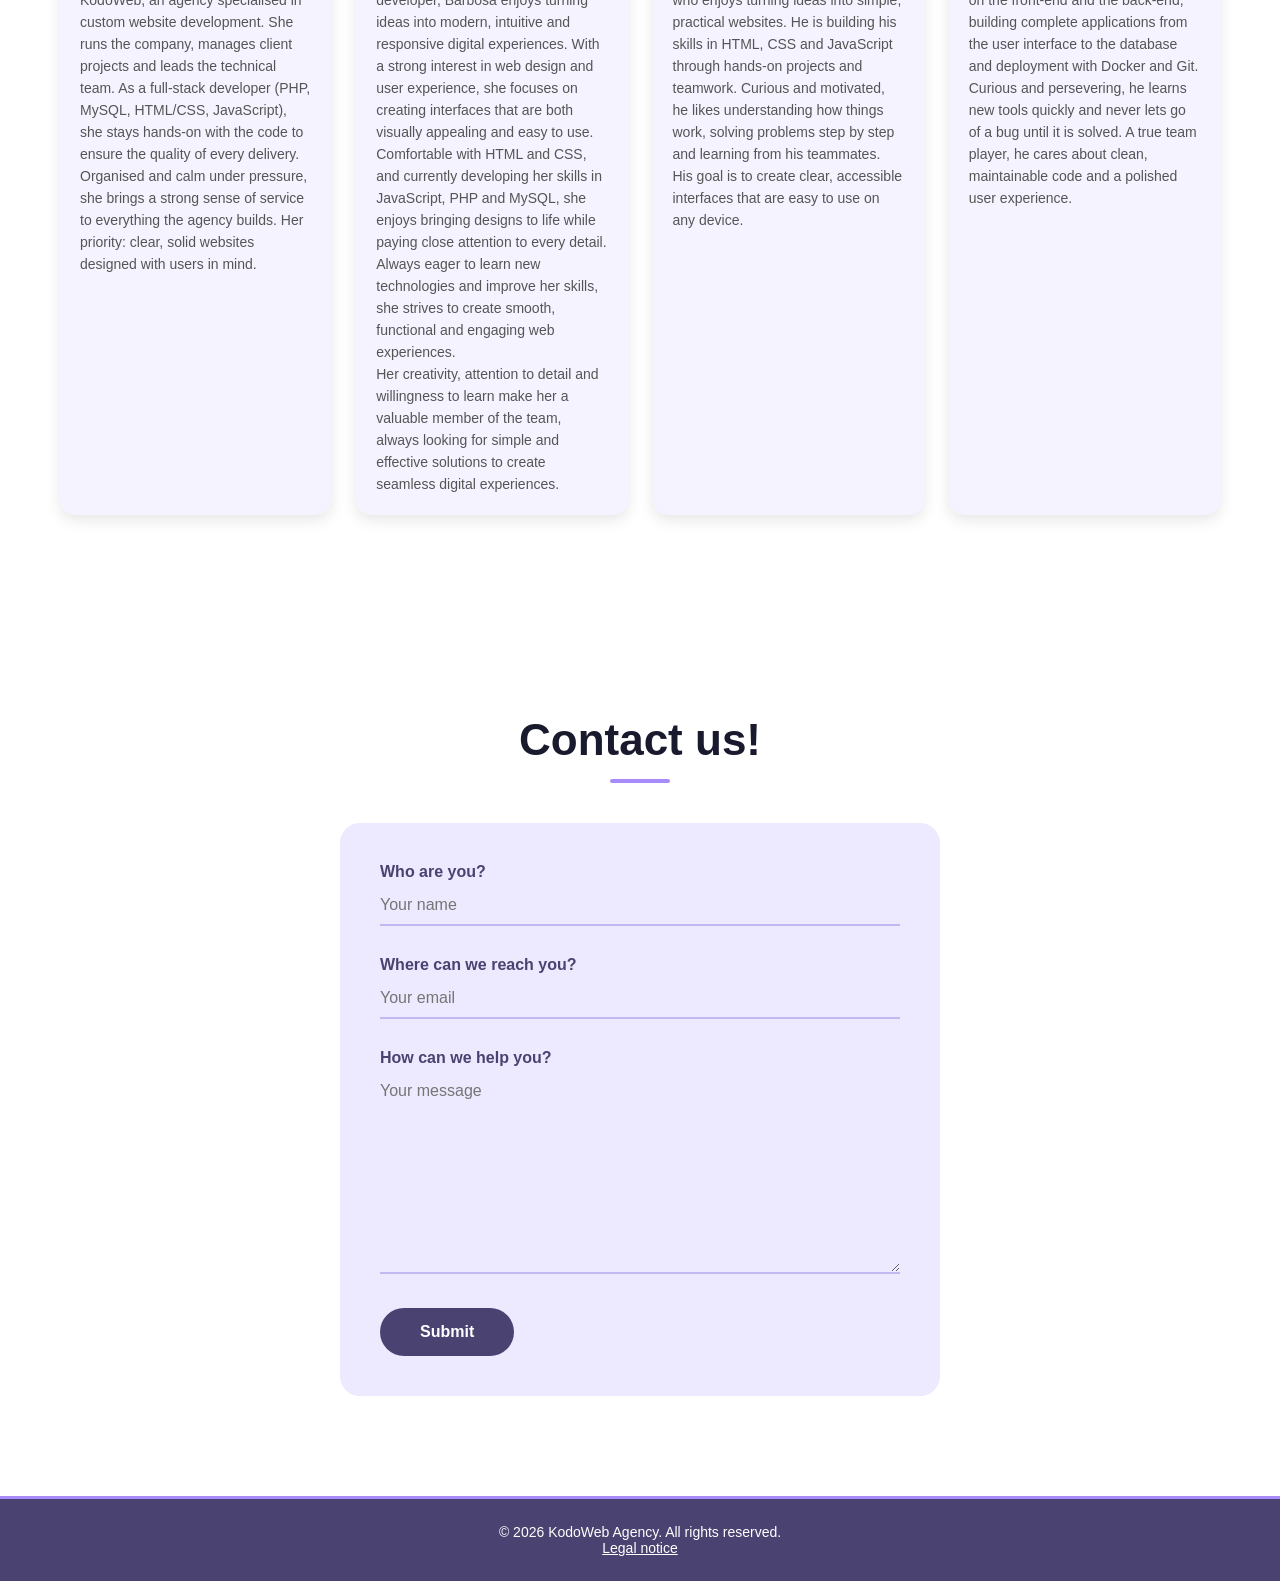
==== commit 00ea07e4: "nouvelle modifications" ====
--- a/index.html
+++ b/index.html
@@ -31,10 +31,10 @@
         </a>
 
         <ul class="nav-links" id="main-menu">
-          <li><a href="#about">What we do</a></li>
-          <li><a href="#services">Services</a></li>
-          <li><a href="#team">Team</a></li>
-          <li><a href="#contact">Contact</a></li>
+          <li><a href="#about"><span>What we do</span></a></li>
+          <li><a href="#services"><span>Services</span></a></li>
+          <li><a href="#team"><span>Team</span></a></li>
+          <li><a href="#contact"><span>Contact</span></a></li>
         </ul>
         
         <button class="burger" type="button" aria-label="Menu" aria-controls="main-menu" aria-expanded="false">
@@ -172,6 +172,7 @@
       <p><a href="legal.html">Legal notice</a></p>
     </footer>
 
+    <script src="assets/js/menu.js"></script>
     <script src="assets/js/scripts.js"></script>
   </body>
 </html>
--- a/assets/css/header.css
+++ b/assets/css/header.css
@@ -43,34 +43,36 @@
   list-style: none;
 }
 .nav-links a {
-  position: relative; /* pour placer la ligne sous le lien */
   text-decoration: none;
   color: var(--texte);
   font-weight: 500;
   transition: color 0.3s;
 }
-/* la ligne sous le lien, cachée au départ */
-.nav-links a::after {
-  content: "";
-  position: absolute;
-  left: 0;
-  bottom: -6px;
-  width: 100%;
-  height: 2px;
-  border-radius: 2px;
-  background-color: var(--violet);
-  transform: scaleX(0);
-  transform-origin: right; /* quand la souris part, la ligne file vers la droite */
-  transition: transform 0.3s ease;
-}
 .nav-links a:hover,
 .nav-links a:focus-visible {
   color: var(--violet);
 }
-.nav-links a:hover::after,
-.nav-links a:focus-visible::after {
+/* ligne violette sous le mot : elle se dessine du début à la fin du mot.
+   Elle est sur le span (et pas sur le lien) pour faire la largeur du mot,
+   même en mobile où le lien prend toute la ligne */
+.nav-links a span {
+  position: relative;
+}
+.nav-links a span::after {
+  content: "";
+  position: absolute;
+  left: 0;
+  bottom: -4px;
+  width: 100%;
+  height: 2px;
+  background-color: var(--violet);
+  transform: scaleX(0);
+  transform-origin: left;
+  transition: transform 0.3s ease;
+}
+.nav-links a:hover span::after,
+.nav-links a:focus-visible span::after {
   transform: scaleX(1);
-  transform-origin: left; /* au survol, la ligne part du début du mot */
 }
 /* menu burger */
 .burger {
@@ -103,7 +105,7 @@
     background-color: var(--fond);
   }
 
-  .nav-links.nav-active {
+  .nav-links.open {
     display: flex;
   }
 
@@ -115,9 +117,4 @@
     display: block;
     padding: 15px 20px;
   }
-
-  /* sur mobile le lien prend toute la largeur, la ligne ne serait pas sous le mot */
-  .nav-links a::after {
-    display: none;
-  }
 }
--- a/assets/css/equipe.css
+++ b/assets/css/equipe.css
@@ -1,222 +1,8 @@
-<<<<<<< HEAD
-* {
-  margin: 0;
-  padding: 0;
-  box-sizing: border-box;
-}
-
-html {
-  scroll-behavior: smooth;
-  scroll-padding-top: 80px; /* pour que les titres ne passent pas sous le menu */
-}
-
-body {
-  font-family: "Segoe UI", sans-serif;
-  color: var(--texte);
-  background-color: var(--fond);
-}
-
-/* header */
-header {
-  position: sticky;
-  top: 0;
-  z-index: 100;
-  background-color: var(--fond);
-  box-shadow: 0 2px 10px rgba(0, 0, 0, 0.1);
-}
-
-.container {
-  max-width: 1200px;
-  margin: auto;
-  padding: 0 20px;
-}
-
-nav {
-  position: relative;
-  display: flex;
-  justify-content: space-between;
-  align-items: center;
-  height: 70px;
-}
-
-.logo img {
-  display: block;
-  height: 40px;
-  width: auto;
-}
-
-/* menu */
-.nav-links {
-  display: flex;
-  gap: 30px;
-  list-style: none;
-}
-
-.nav-links a {
-  text-decoration: none;
-  color: var(--texte);
-  font-weight: 500;
-}
-
-/* menu burger */
-.burger {
-  display: none;
-  background: none;
-  border: none;
-  cursor: pointer;
-}
-
-.burger span {
-  display: block;
-  width: 25px;
-  height: 3px;
-  margin: 5px 0;
-  background-color: var(--texte);
-}
-
-/* mobile */
-@media (max-width: 768px) {
-  .burger {
-    display: block;
-  }
-
-  .nav-links {
-    display: none;
-    position: absolute;
-    top: 70px;
-    left: 0;
-    width: 100%;
-    flex-direction: column;
-    gap: 0;
-    background-color: var(--fond);
-  }
-
-  .nav-links.open {
-    display: flex;
-  }
-
-  .nav-links li {
-    border-top: 1px solid #eee;
-  }
-
-  .nav-links a {
-    display: block;
-    padding: 15px 20px;
-  }
-}
-
-/* introduction */
-.section {
-  padding: 100px 20px;
-}
-.section h2 {
-  font-size: clamp(2rem, 4vw, 2.75rem);
-  margin-bottom: 40px;
-  text-align: center;
-}
-.section h2::after {
-  content: "";
-  display: block;
-  width: 60px;
-  height: 4px;
-  background: var(--violet);
-  border-radius: 4px;
-  margin: 14px auto 0;
-}
-.about p {
-  max-width: 800px;  
-  margin: 0 auto 20px;
-  line-height: 1.8;
-  font-size: 1.05rem;
-  color: #444;
-}
-.about strong {
-  color: var(--violet-fonce);
-  font-weight: 600;
-}
-
-
-
-/* services */
-.services {
-  max-width: none; /* pour que le fond prenne toute la largeur */
-  background-color: #f5f3ff;
-}
-
-.service-cards {
-  display: grid;
-  grid-template-columns: repeat(3, 1fr);
-  gap: 30px;
-  max-width: 1200px;
-  margin: 50px auto 0;
-}
-
-.services .card {
-  background-color: white;
-  border-radius: 15px;
-  overflow: hidden;
-  box-shadow: 0 5px 15px rgba(0, 0, 0, 0.1);
-  transition: 0.3s;
-}
-
-.services .card:hover {
-  transform: translateY(-10px);
-}
-
-.services .card img {
-  display: block;
-  width: 100%;
-  height: 220px;
-  object-fit: cover;
-}
-
-.services .card-content {
-  padding: 25px;
-}
-
-/* petit trait violet */
-.services .card-content::before {
-  content: "";
-  display: block;
-  width: 40px;
-  height: 3px;
-  margin-bottom: 15px;
-  background-color: var(--violet);
-}
-
-.services .card h3 {
-  margin-bottom: 10px;
-  font-family: "Space Grotesk", sans-serif;
-  font-size: 22px;
-  color: #1a1a2e;
-}
-
-.services .card p {
-  font-size: 15px;
-  line-height: 1.6;
-  color: #555;
-}
-
-@media (max-width: 768px) {
-  .section {
-    padding: 70px 20px;
-  }
-
-  .service-cards {
-    grid-template-columns: 1fr;
-  }
-}
-
 /* equipe */
 .team {
   background-color: white;
 }
 
-=======
-.team {
-  background-color: white;
-}
->>>>>>> b21867c0ea13070076eceabf83404967bf514f05
 .team .intro {
   max-width: 750px;
   margin: 0 auto;
@@ -224,25 +10,15 @@
   line-height: 1.8;
   color: #555;
 }
-<<<<<<< HEAD
-
-=======
->>>>>>> b21867c0ea13070076eceabf83404967bf514f05
 .team-cards {
   display: grid;
   grid-template-columns: repeat(4, 1fr);
   gap: 25px;
-<<<<<<< HEAD
   width: 100%;
   max-width: 1200px;
   margin: 50px auto 0;
 }
 
-=======
-  max-width: 1200px;
-  margin: 50px auto 0;
-}
->>>>>>> b21867c0ea13070076eceabf83404967bf514f05
 .team .card {
   background-color: #f5f3ff;
   border-radius: 15px;
@@ -250,24 +26,17 @@
   box-shadow: 0 5px 15px rgba(0, 0, 0, 0.1);
   transition: 0.3s;
 }
-<<<<<<< HEAD
 
 .team .card:hover {
   transform: translateY(-5px);
   box-shadow: 0 10px 25px rgba(139, 92, 246, 0.2);
 }
 
-=======
-.team .card:hover {
-  transform: translateY(-10px);
-}
->>>>>>> b21867c0ea13070076eceabf83404967bf514f05
 .team .card img {
   display: block;
   width: 100%;
   height: 340px;
   object-fit: cover;
-<<<<<<< HEAD
   object-position: center;
 }
 
@@ -281,13 +50,6 @@
 }
 
 /* petit trait violet */
-=======
-  object-position: top;
-}
-.team .card-content {
-  padding: 25px;
-}
->>>>>>> b21867c0ea13070076eceabf83404967bf514f05
 .team .card-content::before {
   content: "";
   display: block;
@@ -296,7 +58,6 @@
   margin-bottom: 15px;
   background-color: var(--violet);
 }
-<<<<<<< HEAD
 
 .team .card h3 {
   margin-bottom: 5px;
@@ -312,19 +73,6 @@
 }
 
 /* le poste prend toujours la meme place pour que les textes soient alignés */
-=======
-.team .card h3 {
-  margin-bottom: 5px;
-  font-family: "Space Grotesk", sans-serif;
-  font-size: 24px;
-  color: #1a1a2e;
-}
-.team .card p {
-  font-size: 14px;
-  line-height: 24px;
-  color: #555;
-}
->>>>>>> b21867c0ea13070076eceabf83404967bf514f05
 .team .card .card-intro {
   min-height: 54px;
   margin-bottom: 10px;
@@ -334,137 +82,14 @@
   text-transform: uppercase;
   color: var(--violet);
 }
-<<<<<<< HEAD
-=======
-.team-cards {
-  width: 100%;
-  max-width: 1200px;
-  margin: 50px auto 0;
-}
-.team .card img {
-  height: 280px;
-}
-.team .card-content {
-  padding: 20px;
-}
-.team .card h3 {
-  font-size: 22px;
-}
-.team .card p {
-  font-size: 14px;
-  line-height: 22px;
-}
-.team .card:hover {
-  transform: translateY(-5px);
-  box-shadow: 0 10px 25px rgba(139, 92, 246, 0.2);
-}
->>>>>>> b21867c0ea13070076eceabf83404967bf514f05
 
 @media (max-width: 1100px) {
   .team-cards {
     grid-template-columns: repeat(2, 1fr);
   }
 }
-<<<<<<< HEAD
-
-=======
->>>>>>> b21867c0ea13070076eceabf83404967bf514f05
 @media (max-width: 600px) {
   .team-cards {
     grid-template-columns: 1fr;
   }
 }
-<<<<<<< HEAD
-
-/* contact */
-.contact {
-  background-color: white;
-}
-
-#contact-form {
-  max-width: 600px;
-  margin: auto;
-  padding: 40px;
-  background-color: #ede9fe;
-  border-radius: 20px;
-}
-
-.form-group {
-  margin-bottom: 30px;
-}
-
-label {
-  display: block;
-  margin-bottom: 5px;
-  color: #4a4270;
-  font-weight: bold;
-}
-
-input, textarea {
-  width: 100%;
-  padding: 10px 0;
-  font-family: inherit;
-  font-size: 16px;
-  background-color: transparent;
-  border: none;
-  border-bottom: 2px solid #c4b8f0;
-}
-
-input:focus, textarea:focus {
-  outline: none;
-  border-bottom: 2px solid var(--violet);
-}
-
-#form-trigger {
-  padding: 15px 40px;
-  font-size: 16px;
-  font-weight: bold;
-  color: white;
-  background-color: #4a4270;
-  border: none;
-  border-radius: 50px;
-  cursor: pointer;
-}
-
-#form-trigger:hover {
-  background-color: var(--violet);
-}
-
-.status {
-  display: block;
-  margin-bottom: 20px;
-  text-align: center;
-}
-
-.success {
-  color: green;
-}
-
-.error {
-  color: red;
-}
-
-@media (max-width: 600px) {
-  #contact-form {
-    padding: 25px;
-  }
-
-  #form-trigger {
-    width: 100%;
-  }
-}
-
-/* footer */
-footer {
-  padding: 25px;
-  background-color: #4a4270;
-  border-top: 3px solid var(--violet);
-  text-align: center;
-}
-
-footer p {
-  color: white;
-  font-size: 14px;
-}
-=======
->>>>>>> b21867c0ea13070076eceabf83404967bf514f05
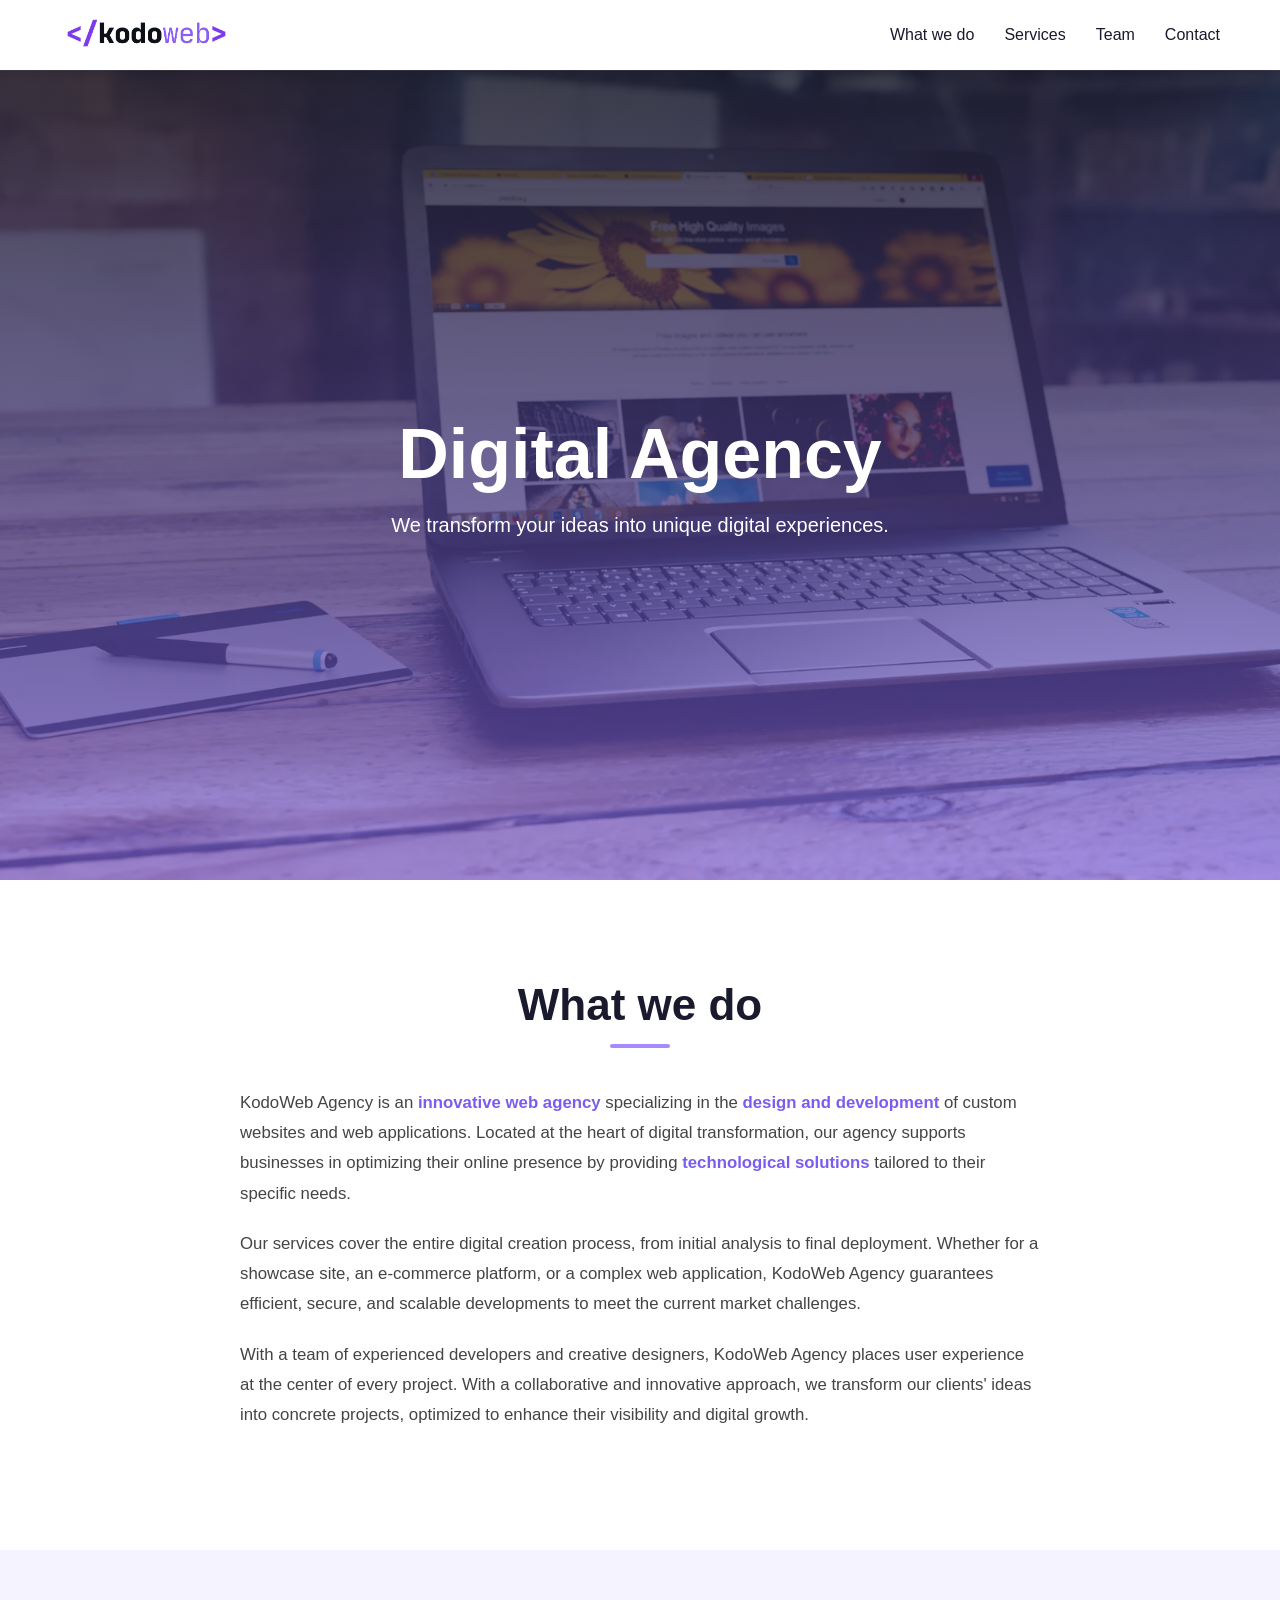
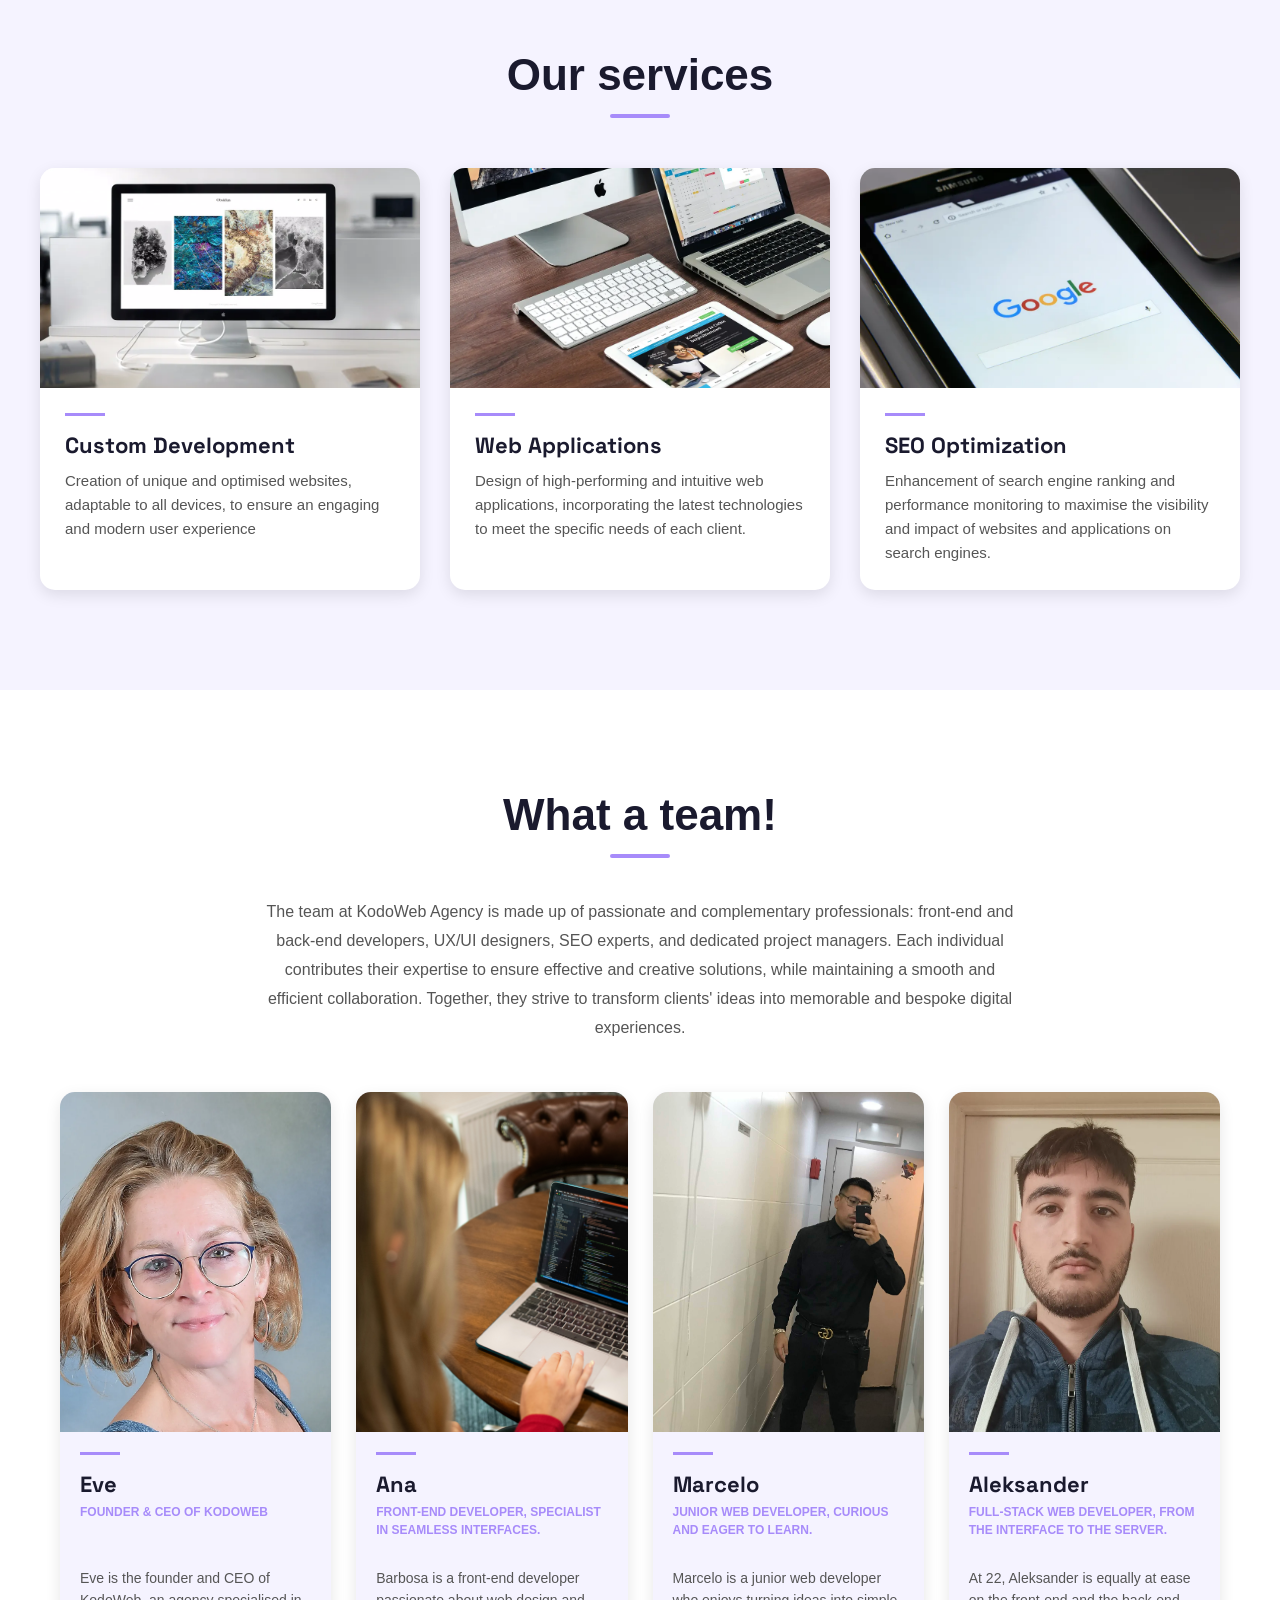
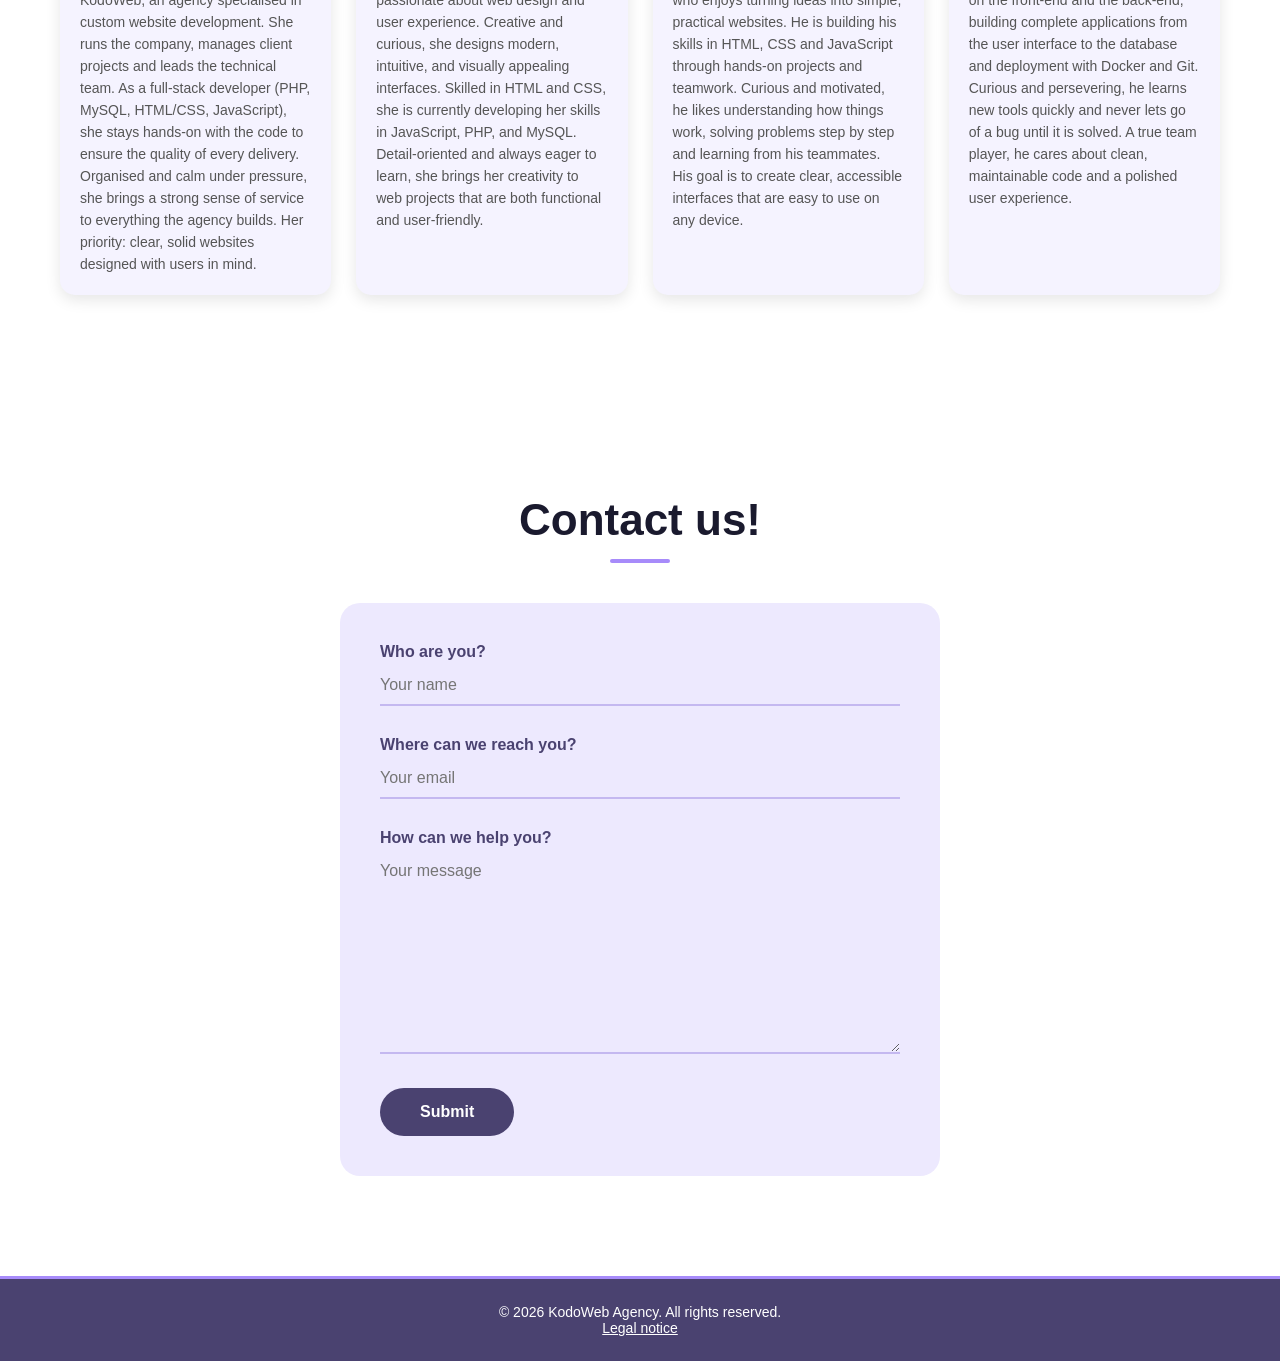
==== commit 39172a78: "ajout de ma card" ====
--- a/index.html
+++ b/index.html
@@ -110,12 +110,12 @@
           </div>
   
           <div class="card">
-            <img src="./assets/img/equipe/ana.jpg" alt="My workspace as a web developer" width="1000" height="1500" loading="lazy">
+            <img src="./assets/img/equipe/ana.webp" alt="My workspace as a web developer" width="1000" height="1500" loading="lazy">
   
             <div class="card-content">
               <h3>Ana</h3>
               <p class="card-intro">Front-End Developer, specialist in seamless interfaces.</p>
-              <p>A creative and curious front-end developer, Barbosa enjoys turning ideas into modern, intuitive and responsive digital experiences. With a strong interest in web design and user experience, she focuses on creating interfaces that are both visually appealing and easy to use.<br> Comfortable with HTML and CSS, and currently developing her skills in JavaScript, PHP and MySQL, she enjoys bringing designs to life while paying close attention to every detail. Always eager to learn new technologies and improve her skills, she strives to create smooth, functional and engaging web experiences.<br> Her creativity, attention to detail and willingness to learn make her a valuable member of the team, always looking for simple and effective solutions to create seamless digital experiences.</p>
+              <p>Barbosa is a front-end developer passionate about web design and user experience. Creative and curious, she designs modern, intuitive, and visually appealing interfaces. Skilled in HTML and CSS, she is currently developing her skills in JavaScript, PHP, and MySQL. Detail-oriented and always eager to learn, she brings her creativity to web projects that are both functional and user-friendly.</p>
             </div>
           </div>
   
